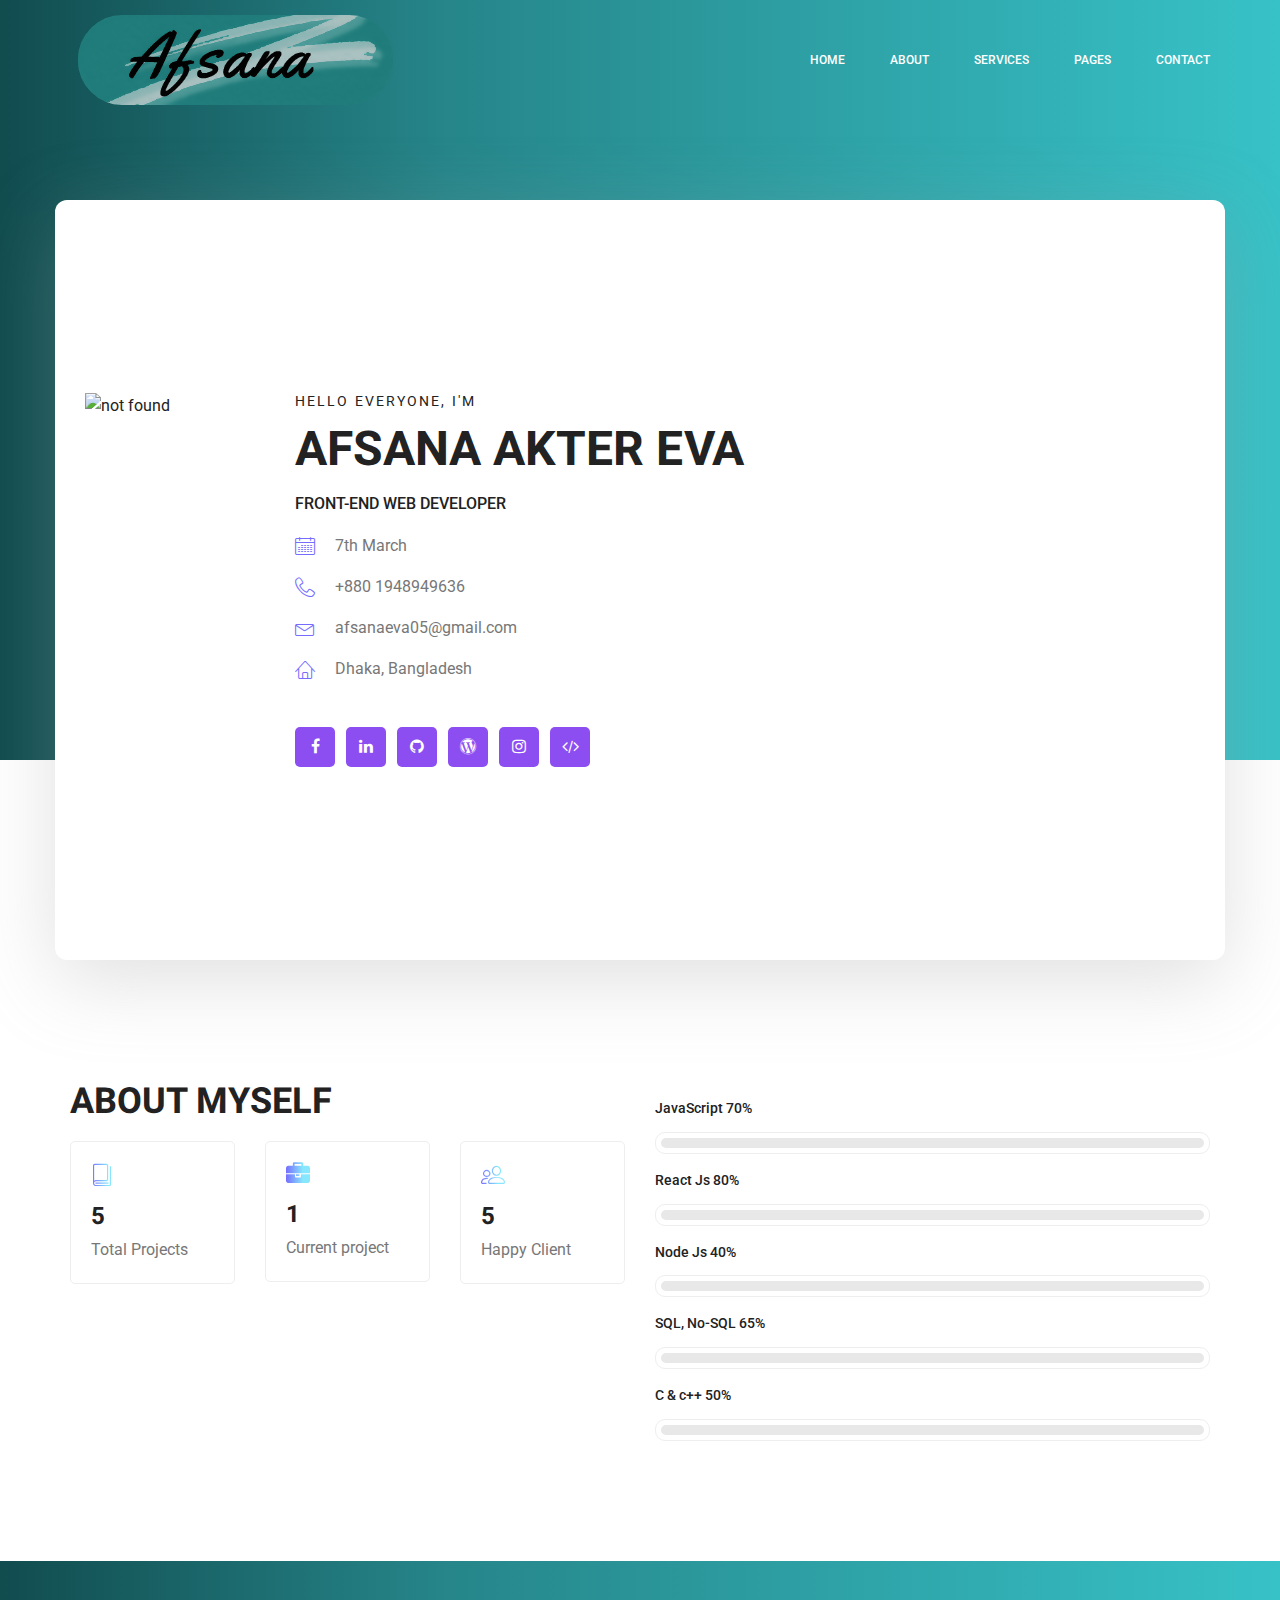
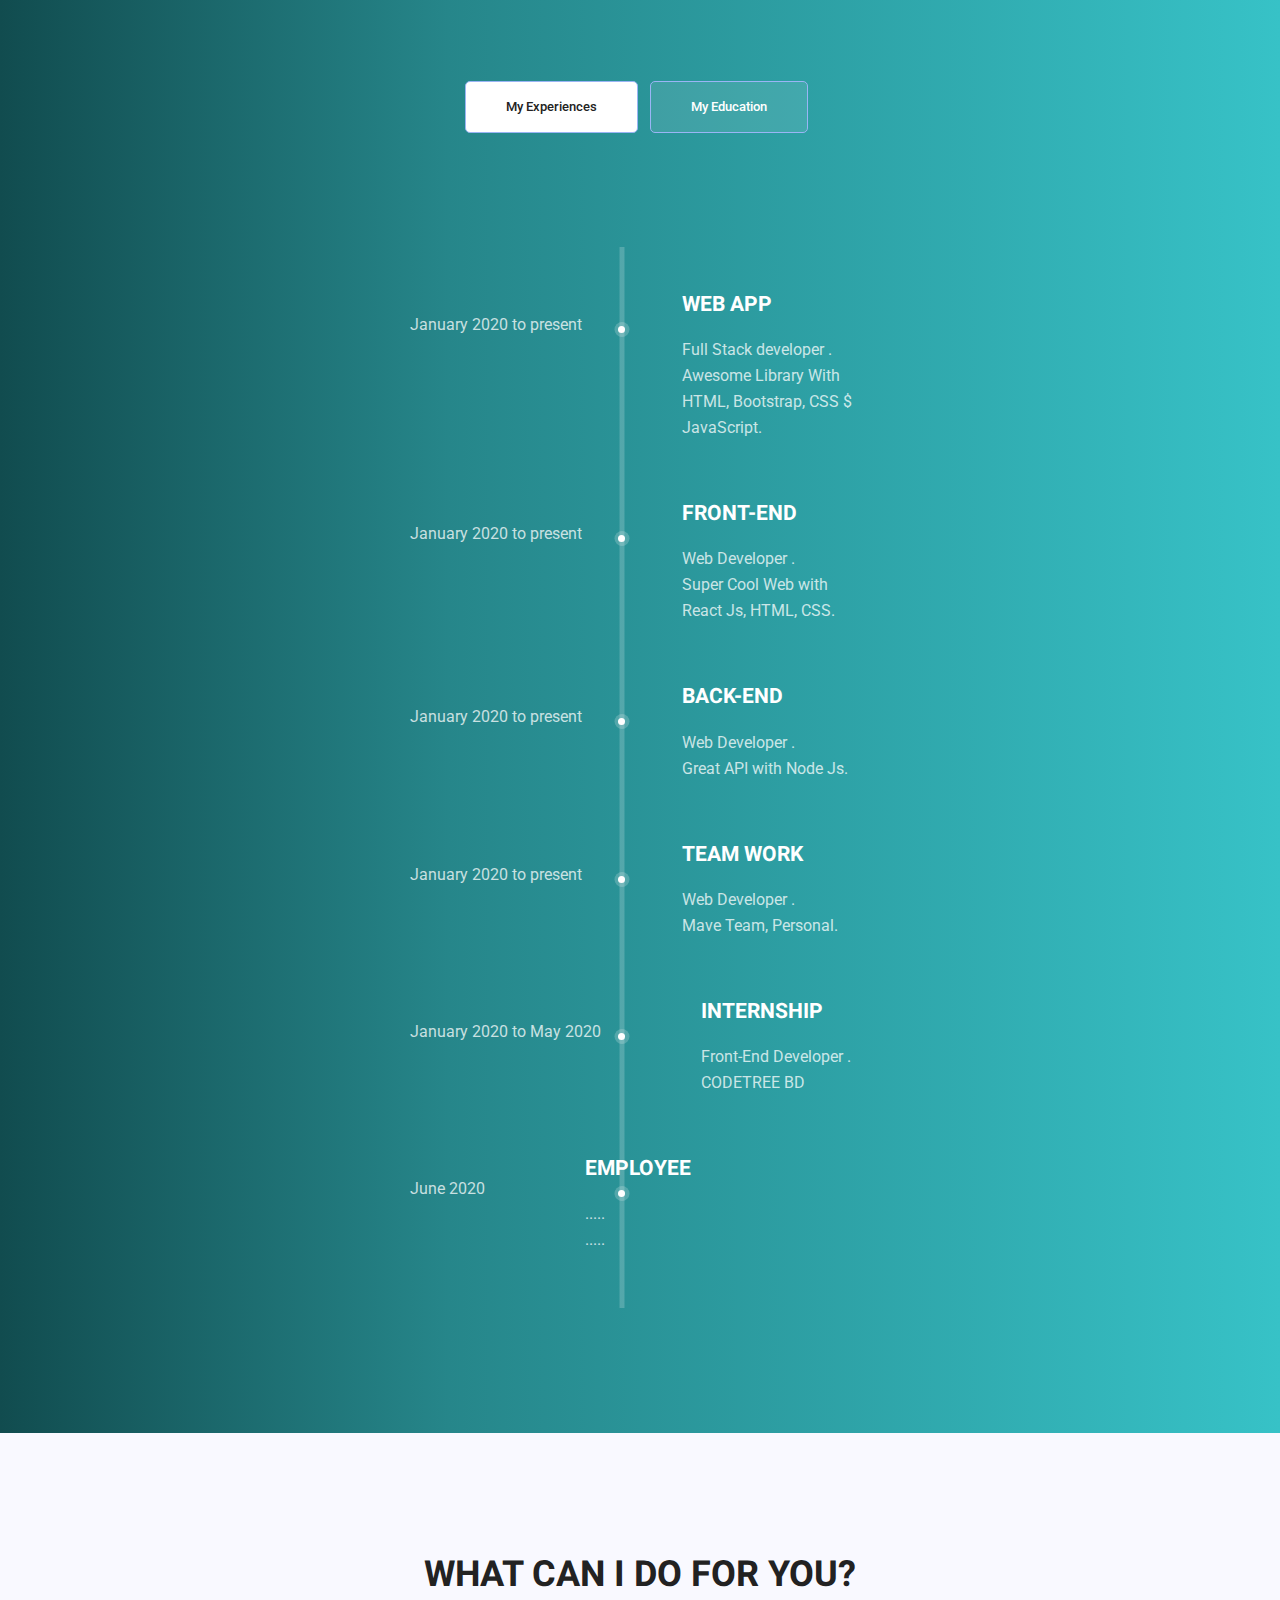
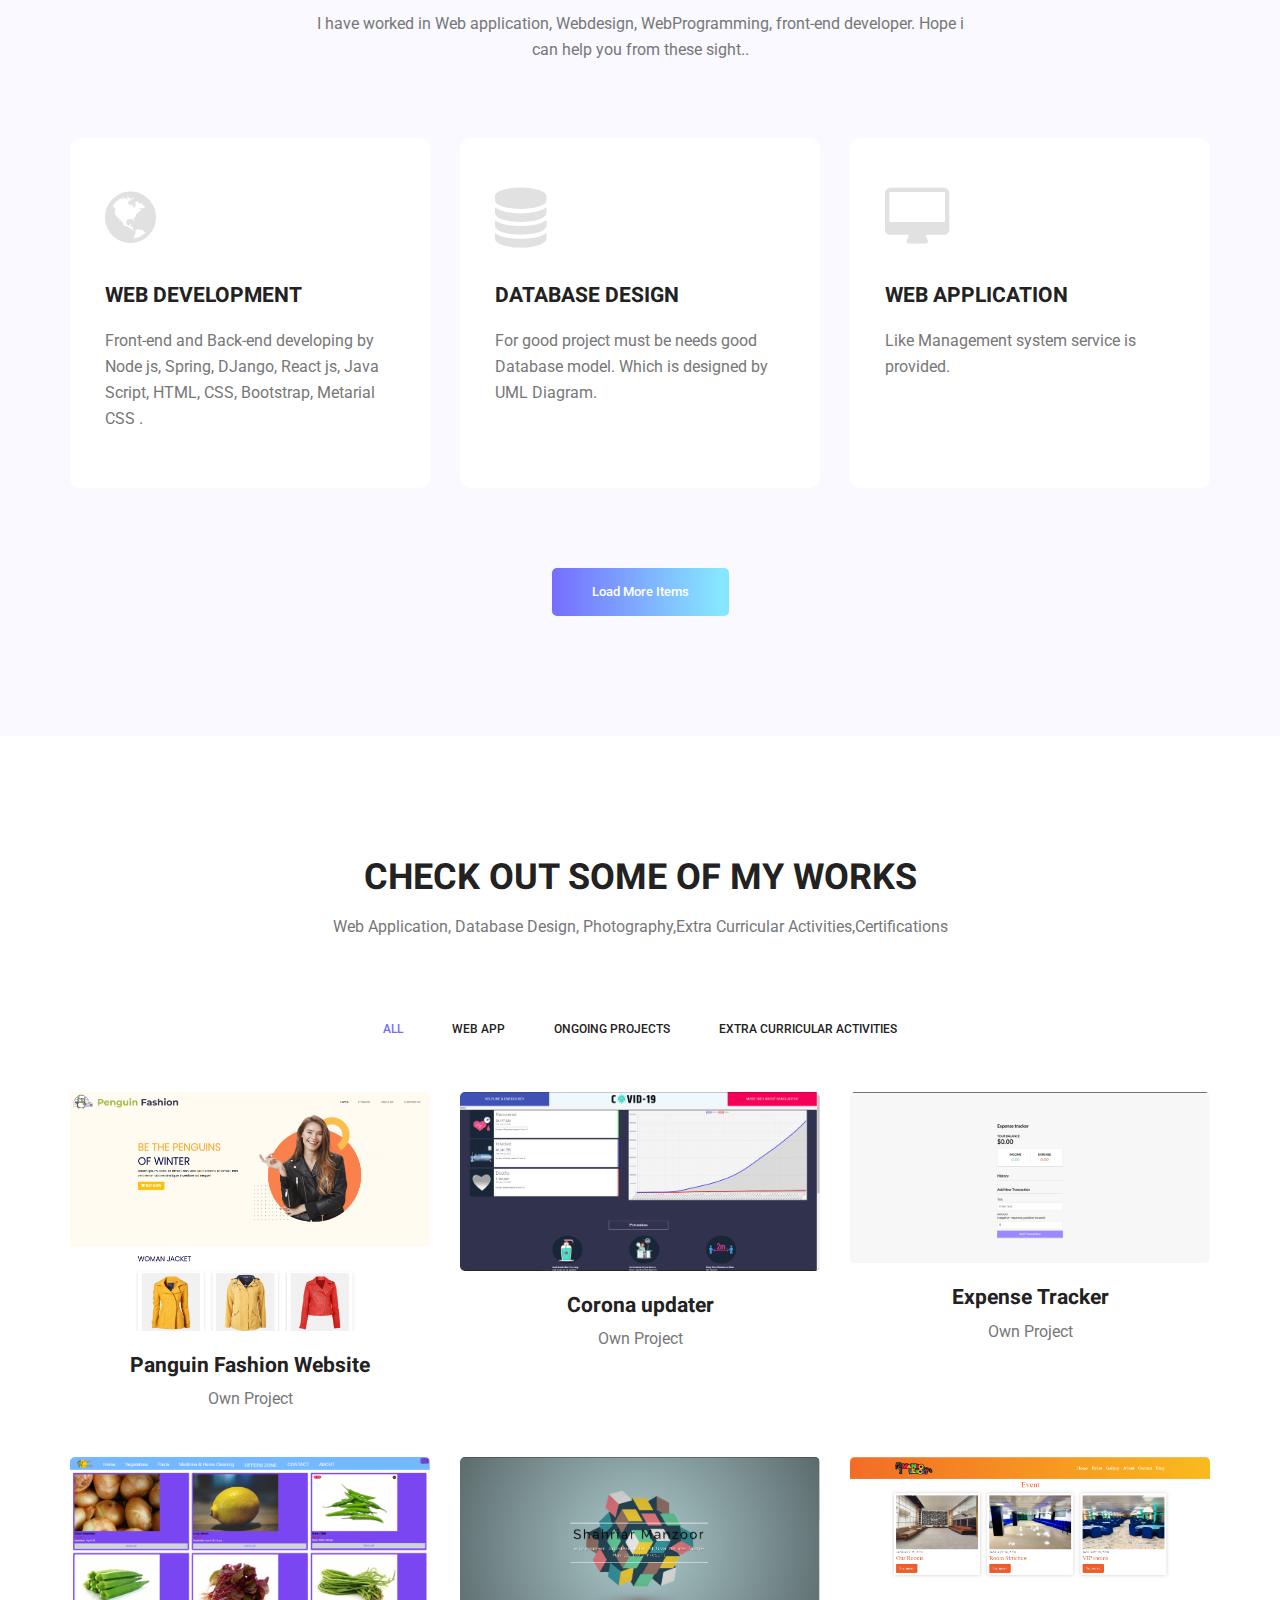
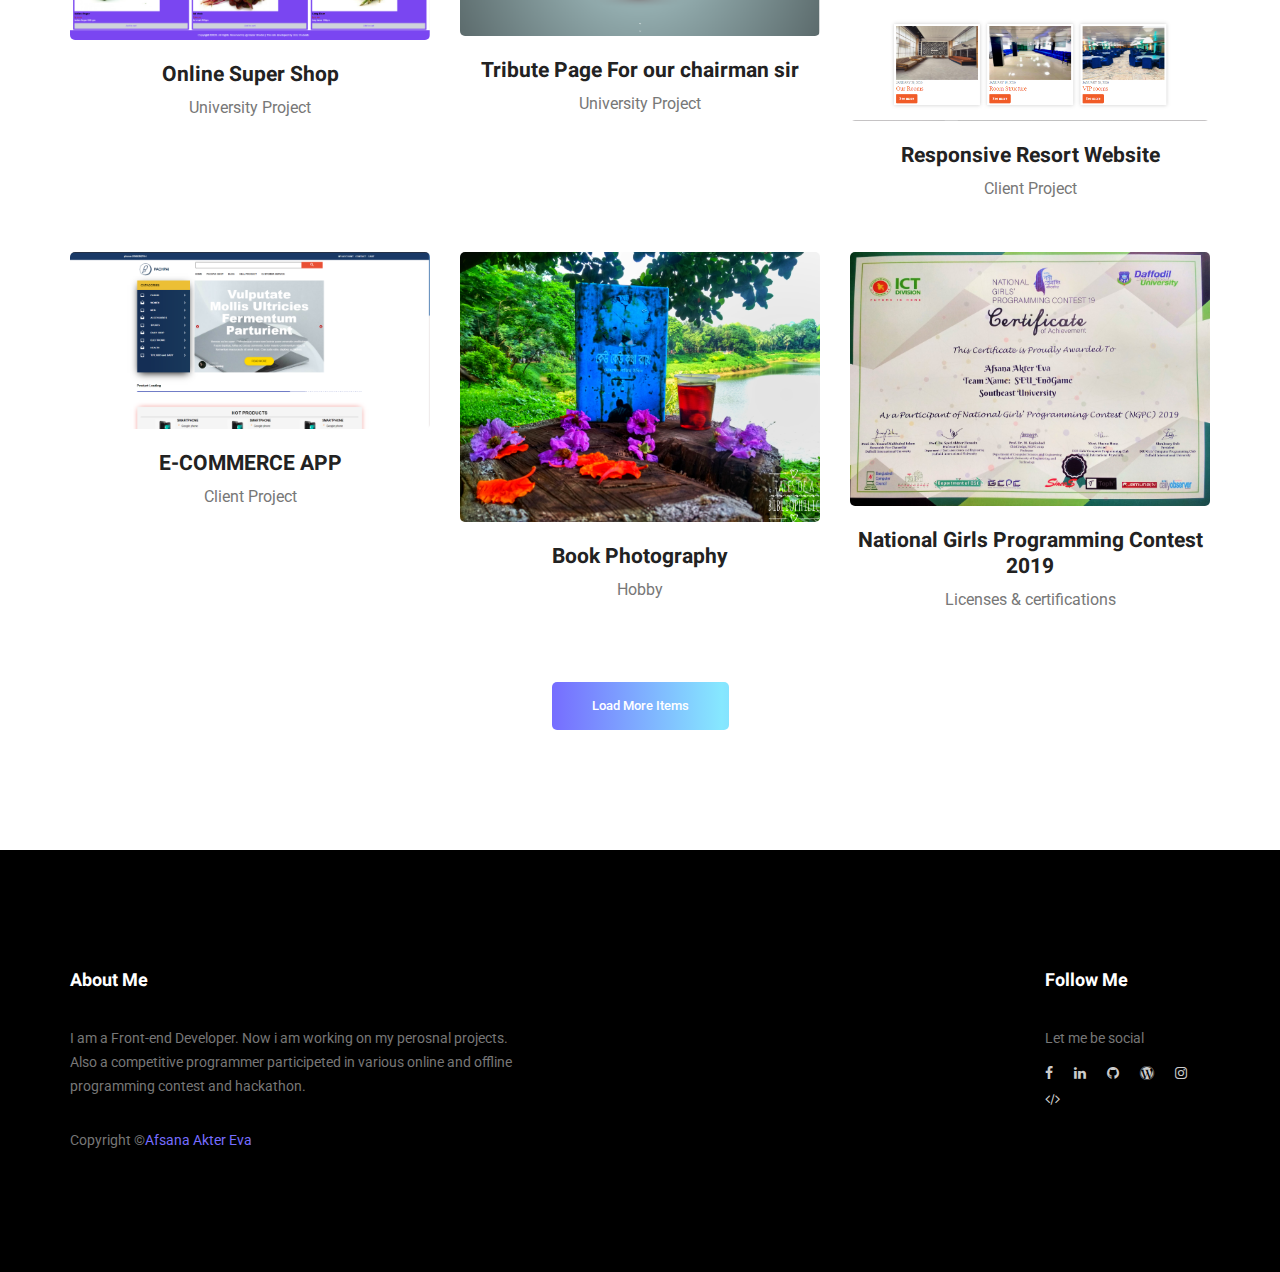
==== index.html @ ddf0315e "first commit" ====
<!doctype html>
<html lang="en">

<head>
	<!-- Required meta tags -->
	<meta charset="utf-8">
	<meta name="viewport" content="width=device-width, initial-scale=1, shrink-to-fit=no">
	<link rel="icon" href="img/favicon.png" type="image/png">
	<title>Afsana Akter Eva</title>
	<!-- Bootstrap CSS -->
	<link rel="stylesheet" href="css/bootstrap.css">
	<link rel="stylesheet" href="vendors/linericon/style.css">
	<link rel="stylesheet" href="css/font-awesome.min.css">
	<link rel="stylesheet" href="vendors/owl-carousel/owl.carousel.min.css">
	<link rel="stylesheet" href="vendors/lightbox/simpleLightbox.css">
	<link rel="stylesheet" href="vendors/nice-select/css/nice-select.css">
	<link rel="stylesheet" href="vendors/animate-css/animate.css">
	<link rel="stylesheet" href="vendors/popup/magnific-popup.css">
	<link rel="stylesheet" href="vendors/flaticon/flaticon.css">
	<!-- main css -->
	<link rel="stylesheet" href="css/style.css">
	<link rel="stylesheet" href="css/responsive.css">
</head>

<body>

	<!--================Header Menu Area =================-->
	<header class="header_area">
		<div class="main_menu">
			<nav class="navbar navbar-expand-lg navbar-light">
				<div class="container box_1620">
					<!-- Brand and toggle get grouped for better mobile display -->
					<a class="navbar-brand logo_h" href="index.html"><img src="img/logo.png" alt=""></a>
					<button class="navbar-toggler" type="button" data-toggle="collapse"
						data-target="#navbarSupportedContent" aria-controls="navbarSupportedContent"
						aria-expanded="false" aria-label="Toggle navigation">
						<span class="icon-bar"></span>
						<span class="icon-bar"></span>
						<span class="icon-bar"></span>
					</button>
					<!-- Collect the nav links, forms, and other content for toggling -->
					<div class="collapse navbar-collapse offset" id="navbarSupportedContent">
						<ul class="nav navbar-nav menu_nav ml-auto">
							<li class="nav-item active"><a class="nav-link" href="index.html">Home</a></li>
							<li class="nav-item"><a class="nav-link" href="about-us.html">About</a></li>
							<li class="nav-item"><a class="nav-link" href="services.html">Services</a></li>
							<li class="nav-item submenu dropdown">
								<a href="portfolio.html" class="nav-link dropdown-toggle" data-toggle="dropdown"
									role="button" aria-haspopup="true" aria-expanded="false">Pages</a>
								<ul class="dropdown-menu">
									<li class="nav-item"><a class="nav-link" href="portfolio.html">Portfolio</a></li>
									<!-- <li class="nav-item"><a class="nav-link" href="elements.html">Elements</a></li> -->
								</ul>
							</li>
							<li class="nav-item"><a class="nav-link" href="contact.html">Contact</a></li>
						</ul>
					</div>
				</div>
			</nav>
		</div>
	</header>
	<!--================Header Menu Area =================-->

	<!--================Home Banner Area =================-->
	<section class="home_banner_area">
		<div class="container box_1620">
			<div class="banner_inner d-flex align-items-center">
				<div class="banner_content">
					<div class="media">
						<div class="d-flex">
							<img src="img/personal.jpg" alt="not found">
						</div>
						<div class="media-body">
							<div class="personal_text">
								<h6>Hello Everyone, I'm</h6>
								<h3>Afsana Akter Eva</h3>
								<h4>Front-end Web Developer </h4>
								<ul class="list basic_info">
									<li><a href="#"><i class="lnr lnr-calendar-full"></i> 7th March</a></li>
									<li><a href="#"><i class="lnr lnr-phone-handset"></i> +880 1948949636</a></li>
									<li><a href="https://mail.google.com/mail/u/0/#inbox?compose=new"><i
												class="lnr lnr-envelope"></i> afsanaeva05@gmail.com</a></li>
									<li><a href="#"><i class="lnr lnr-home"></i> Dhaka, Bangladesh</a></li>
								</ul>
								<ul class="list personal_social">
									<li><a href="https://www.facebook.com/afsana.eva.12/"><i
												class="fa fa-facebook"></i></a></li>
									<li><a href="https://www.linkedin.com/in/afsana-akter-eva-b35109149/"><i
												class="fa fa-linkedin"></i></a></li>

									<li><a href="https://github.com/afsanaeva" target="_blank"><i class="fa fa-github"></i></a>
									</li>
									<li><a href="https://afsanaeva.wordpress.com/" target="_blank"><i class="fa fa-wordpress"></i></a>
									</li>
									<li><a href="https://www.instagram.com/tales.of.a.bibliophilic" target="_blank"><i
															class="fa fa-instagram"></i></a>
									</li>
									<li><a href="https://www.stopstalk.com/user/profile/afsana_eva"
										target="_blank"><i class="fa fa-code"></i></a></li>
								</ul>
							</div>
						</div>
					</div>
				</div>
			</div>
		</div>
	</section>
	<!--================End Home Banner Area =================-->

	<!--================Welcome Area =================-->
	<section class="welcome_area p_120">
		<div class="container">
			<div class="row welcome_inner">
				<div class="col-lg-6">
					<div class="welcome_text">
						<h4>About Myself</h4>

						<div class="row">
							<div class="col-md-4">
								<div class="wel_item">
									<i class="lnr lnr-book"></i>
									<h4>5</h4>
									<p>Total Projects</p>
								</div>
							</div>
							<div class="col-md-4">
								<div class="wel_item">
									<i class="fa fa-briefcase"></i>
									<h4>1</h4>
									<p>Current project</p>
								</div>
							</div>

							<div class="col-md-4">
								<div class="wel_item">
									<i class="lnr lnr-users"></i>
									<h4>5</h4>
									<p>Happy Client</p>
								</div>
							</div>
						</div>
					</div>
				</div>
				<div class="col-lg-6">
					<div class="tools_expert">
						<div class="skill_main">
							<div class="skill_item">
								<h4>JavaScript <span class="counter">70</span>%</h4>
								<div class="progress_br">
									<div class="progress">
										<div class="progress-bar" role="progressbar" aria-valuenow="70"
											aria-valuemin="0" aria-valuemax="100"></div>
									</div>
								</div>
							</div>

							<div class="skill_item">
								<h4>React Js <span class="counter">80</span>%</h4>
								<div class="progress_br">
									<div class="progress">
										<div class="progress-bar" role="progressbar" aria-valuenow="80"
											aria-valuemin="0" aria-valuemax="100"></div>
									</div>
								</div>
							</div>
							<div class="skill_item">
								<h4>Node Js <span class="counter">40</span>%</h4>
								<div class="progress_br">
									<div class="progress">
										<div class="progress-bar" role="progressbar" aria-valuenow="40"
											aria-valuemin="0" aria-valuemax="100"></div>
									</div>
								</div>
							</div>

							<div class="skill_item">
								<h4>SQL, No-SQL <span class="counter">65</span>%</h4>
								<div class="progress_br">
									<div class="progress">
										<div class="progress-bar" role="progressbar" aria-valuenow="65"
											aria-valuemin="0" aria-valuemax="100"></div>
									</div>
								</div>
							</div>
							<div class="skill_item">
								<h4>C & c++ <span class="counter">50</span>%</h4>
								<div class="progress_br">
									<div class="progress">
										<div class="progress-bar" role="progressbar" aria-valuenow="50"
											aria-valuemin="0" aria-valuemax="100"></div>
									</div>
								</div>
							</div>
						</div>
					</div>
				</div>
			</div>
		</div>
	</section>
	<!--================End Welcome Area =================-->

	<!--================My Tabs Area =================-->
	<section class="mytabs_area p_120">
		<div class="container">
			<div class="tabs_inner">
				<ul class="nav nav-tabs" id="myTab" role="tablist">
					<li class="nav-item">
						<a class="nav-link active" id="home-tab" data-toggle="tab" href="#home" role="tab"
							aria-controls="home" aria-selected="true">My Experiences</a>
					</li>
					<li class="nav-item">
						<a class="nav-link" id="profile-tab" data-toggle="tab" href="#profile" role="tab"
							aria-controls="profile" aria-selected="false">My Education</a>
					</li>
				</ul>
				<div class="tab-content" id="myTabContent">
					<div class="tab-pane fade show active" id="home" role="tabpanel" aria-labelledby="home-tab">
						<ul class="list">
							<li>
								<span></span>
								<div class="media">
									<div class="d-flex">
										<p>January 2020 to present</p>
									</div>
									<div class="media-body">
										<h4>Web App</h4>
										<p>Full Stack developer . <br />Awesome Library With HTML, Bootstrap, CSS $
											JavaScript.
										</p>
									</div>
								</div>
							</li>
							<li>
								<span></span>
								<div class="media">
									<div class="d-flex">
										<p>January 2020 to present</p>
									</div>
									<div class="media-body">
										<h4>Front-End </h4>
										<p>Web Developer . <br />Super Cool Web with React Js, HTML, CSS.</p>
									</div>
								</div>
							</li>
							<li>
								<span></span>
								<div class="media">
									<div class="d-flex">
										<p>January 2020 to present</p>
									</div>
									<div class="media-body">
										<h4>Back-End </h4>
										<p>Web Developer . <br />Great API with Node Js.</p>
									</div>
								</div>
							</li>
							<li>
								<span></span>
								<div class="media">
									<div class="d-flex">
										<p>January 2020 to present</p>
									</div>
									<div class="media-body">
										<h4>Team Work</h4>
										<p>Web Developer . <br />Mave Team, Personal.</p>
									</div>
								</div>
							</li>
							<li>
								<span></span>
								<div class="media">
									<div class="d-flex">
										<p>January 2020 to May 2020</p>
									</div>
									<div class="media-body">
										<h4>Internship</h4>
										<p>Front-End Developer . <br />CODETREE BD</p>
									</div>
								</div>
							</li>
							<li>
								<span></span>
								<div class="media">
									<div class="d-flex">
										<p>June 2020 </p>
									</div>
									<div class="media-body">
										<h4>Employee</h4>
										<p>..... <br />.....</p>
									</div>
								</div>
							</li>
						</ul>
					</div>
					<div class="tab-pane fade" id="profile" role="tabpanel" aria-labelledby="profile-tab">
						<ul class="list">
							<li>
								<span></span>
								<div class="media">
									<div class="d-flex">
										<p>January 2016 to August 2020</p>
									</div>
									<div class="media-body">
										<h4>Undergraduate Degree</h4>
										<p>Southeast University .<br />Computer Science Engineering</p>
									</div>
								</div>
							</li>
							<li>
								<span></span>
								<div class="media">
									<div class="d-flex">
										<p>June 2012 to July 2014</p>
									</div>
									<div class="media-body">
										<h4>College</h4>
										<p>Safiuddin Sarker Academy and College .<br />Higher Secendery Certificate</p>
									</div>
								</div>
							</li>
							<li>
								<span></span>
								<div class="media">
									<div class="d-flex">
										<p>January 2010 to May 2012</p>
									</div>
									<div class="media-body">
										<h4>High School</h4>
										<p>Safiuddin Sarker Academy and College .<br />Secendery School Certificate</p>
									</div>
								</div>
							</li>
						</ul>
					</div>
				</div>
			</div>
		</div>
	</section>
	<!--================End My Tabs Area =================-->

	<!--================Feature Area =================-->
	<section class="feature_area p_120">
		<div class="container">
			<div class="main_title">
				<h2>What Can I Do For You?</h2>
				<p>I have worked in Web application, Webdesign, WebProgramming, front-end developer. Hope i can help
					you from these sight..</p>
			</div>
			<div class="feature_inner row">
				<div class="col-lg-4 col-md-6">
					<div class="feature_item" style="height: 350px">
						<i class="fa fa-globe"></i>
						<h4>Web Development</h4>
						<p>Front-end and Back-end developing by Node js, Spring, DJango, React js, Java Script, HTML,
							CSS, Bootstrap, Metarial CSS .</p>
					</div>
				</div>
				<div class="col-lg-4 col-md-6">
					<div class="feature_item" style="height: 350px">
						<i class="fa fa-database"></i>
						<h4>Database Design</h4>
						<p>For good project must be needs good Database model. Which is designed by UML Diagram.</p>
					</div>
				</div>
				<div class="col-lg-4 col-md-6">
					<div class="feature_item" style="height: 350px">
						<i class="fa fa-desktop"></i>
						<h4>Web Application</h4>
						<p>Like Management system service is provided.</p>
					</div>
				</div>
			</div>
			<div class="more_btn">
				<a class="main_btn" href="services.html">Load More Items</a>
			</div>
		</div>
	</section>
	<!--================End Feature Area =================-->

	<!--================Home Gallery Area =================-->
	<section class="home_gallery_area p_120">
		<div class="container">
			<div class="main_title">
				<h2>Check Out Some of My Works</h2>
				<p>Web Application, Database Design, Photography,Extra Curricular
					Activities,Certifications </p>
			</div>
			<div class="isotope_fillter">
				<ul class="gallery_filter list">
					<li class="active" data-filter="*"><a href="#">All</a></li>
					<li data-filter=".brand"><a href="#">Web App</a></li>
					<li data-filter=".manipul"><a href="#">Ongoing Projects</a></li>
					<li data-filter=".creative"><a href="#">Extra Curricular Activities</a></li>
				</ul>
			</div>
		</div>
		<div class="container">
			<div class="gallery_f_inner row imageGallery1">
				<div class="col-lg-4 col-md-4 col-sm-6 brand print">
					<div class="h_gallery_item">
						<div class="g_img_item">
							<img class="img-fluid" src="img/gallery/penguinFashion.jpg" alt="">
							<a class="light" href="img/gallery/penguinFashion.jpg"><img src="img/gallery/icon.png"
									alt=""></a>
						</div>
						<div class="g_item_text">
							<a href="https://afsanaeva.github.io/penguin-fashion-responsive/" target="_blank">
								<h4>Panguin Fashion Website</h4>
							</a>
							<p>Own Project</p>
						</div>
					</div>
				</div>
				<div class="col-lg-4 col-md-4 col-sm-6 brand print">
					<div class="h_gallery_item">
						<div class="g_img_item">
							<img class="img-fluid" src="img/gallery/Capture-1.PNG" alt="">
							<a class="light" href="img/gallery/Capture-1.jpg"><img src="img/gallery/icon.png"
									alt=""></a>
						</div>
						<div class="g_item_text">
							<a href="https://coronaupdater.netlify.app/" target="_blank">
								<h4>Corona updater</h4>
							</a>
							<p>Own Project</p>
						</div>
					</div>
				</div>
				<div class="col-lg-4 col-md-4 col-sm-6 brand print">
					<div class="h_gallery_item">
						<div class="g_img_item">
							<img class="img-fluid" src="img/gallery/Capture-2.PNG" alt="">
							<a class="light" href="img/gallery/Capture-2.jpg"><img src="img/gallery/icon.png"
									alt=""></a>
						</div>
						<div class="g_item_text">
							<a href="https://expensetracer.netlify.app/" target="_blank">
								<h4>Expense Tracker</h4>
							</a>
							<p>Own Project</p>
						</div>
					</div>
				</div>
				<div class="col-lg-4 col-md-4 col-sm-6 brand print">
					<div class="h_gallery_item">
						<div class="g_img_item">
							<img class="img-fluid" src="img/gallery/bazarshodai.jpg" alt="">
							<a class="light" href="img/gallery/bazarshodai.jpg"><img src="img/gallery/icon.png"
									alt=""></a>
						</div>
						<div class="g_item_text">
							<a href="http://bazarshodai.net/" target="_blank">
								<h4>Online Super Shop</h4>
							</a>
							<p>University Project</p>
						</div>
					</div>
				</div>

				<div class="col-lg-4 col-md-4 col-sm-6 brand print">
					<div class="h_gallery_item">
						<div class="g_img_item">
							<img class="img-fluid" src="img/gallery/Capture-7.PNG" alt="">
							<a class="light" href="img/gallery/Capture-7.jpg"><img src="img/gallery/icon.png"
									alt=""></a>
						</div>
						<div class="g_item_text">
							<a href="https://jolly-shannon-af4639.netlify.app/" target="_blank">
								<h4>Tribute Page For our chairman sir</h4>
							</a>
							<p>University Project</p>
						</div>
					</div>
				</div>

				<div class="col-lg-4 col-md-4 col-sm-6 manipul print">
					<div class="h_gallery_item" style="height: 350px">
						<div class="g_img_item">
							<img class="img-fluid" src="img/gallery/event1.png" alt="">
							<a class="light" href="img/gallery/event1.png"><img src="img/gallery/icon.png"
									alt=""></a>
						</div>
						<div class="g_item_text">
							<a href="https://serene-varahamihira-319d6a.netlify.app/shop" target="_blank">
								<h4>Responsive Resort Website</h4>
							</a>
							<p>Client Project</p>
						</div>
					</div>
				</div>

				<div class="col-lg-4 col-md-4 col-sm-6 manipul print">
					<div class="h_gallery_item" style="height: 350px">
						<div class="g_img_item">
							<img class="img-fluid" src="img/gallery/Capture-6.PNG" alt="">
							<a class="light" href="img/gallery/Capture-6.PNG"><img src="img/gallery/icon.png"
									alt=""></a>
						</div>
						<div class="g_item_text">
							<a href="#" target="_blank">
								<h4> E-COMMERCE APP</h4>
							</a>
							<p>Client Project</p>
						</div>
					</div>
				</div>

				<div class="col-lg-4 col-md-4 col-sm-6 creative print">
					<div class="h_gallery_item" style="height: 350px">
						<div class="g_img_item">
							<img class="img-fluid" src="img/gallery/project-6.jpg" alt="">
							<a class="light" href="img/gallery/project-6.jpg"><img src="img/gallery/icon.png"
									alt=""></a>
						</div>
						<div class="g_item_text">
							<a href="https://www.instagram.com/tales.of.a.bibliophilic" target="_blank">
								<h4>Book Photography</h4>
							</a>
							<p>Hobby</p>
						</div>
					</div>
				</div>
				<div class="col-lg-4 col-md-4 col-sm-6 creative print">
					<div class="h_gallery_item" style="height: 350px">
						<div class="g_img_item">
							<img class="img-fluid" src="img/gallery/ngpc2019.jpg" alt="">
							<a class="light" href="img/gallery/ngpc2019.jpg"><img src="img/gallery/icon.png"
									alt=""></a>
						</div>
						<div class="g_item_text">
							<a href="https://toph.co/c/ngpc-2019/standings">
								<h4>National Girls Programming Contest 2019</h4>
							</a>
							<p>Licenses & certifications</p>
						</div>
					</div>
				</div>
			</div>
			<div class="more_btn">
				<a class="main_btn" href="portfolio.html">Load More Items</a>
			</div>
		</div>
	</section>
	<!--================End Home Gallery Area =================-->

	<!-- ================Testimonials Area =================-->
	<!-- <section class="testimonials_area p_120">
        	<div class="container">
        		<div class="main_title">
        			<h2>Testimonials</h2>
        			<p>If you are looking at blank cassettes on the web, you may be very confused at the difference in price. You may see some for as low as $.17 each.</p>
        		</div>
        		<div class="testi_inner">
					<div class="testi_slider owl-carousel">
						<div class="item">
							<div class="testi_item">
								<p>As conscious traveling Paup ers we must always be oncerned about our dear Mother Earth. If you think about it, you travel across her face</p>
								<h4>Fanny Spencer</h4>
								<a href="#"><i class="fa fa-star"></i></a>
								<a href="#"><i class="fa fa-star"></i></a>
								<a href="#"><i class="fa fa-star"></i></a>
								<a href="#"><i class="fa fa-star"></i></a>
								<a href="#"><i class="fa fa-star-half-o"></i></a>
							</div>
						</div>
						<div class="item">
							<div class="testi_item">
								<p>As conscious traveling Paup ers we must always be oncerned about our dear Mother Earth. If you think about it, you travel across her face</p>
								<h4>Fanny Spencer</h4>
								<a href="#"><i class="fa fa-star"></i></a>
								<a href="#"><i class="fa fa-star"></i></a>
								<a href="#"><i class="fa fa-star"></i></a>
								<a href="#"><i class="fa fa-star"></i></a>
								<a href="#"><i class="fa fa-star-half-o"></i></a>
							</div>
						</div>
						<div class="item">
							<div class="testi_item">
								<p>As conscious traveling Paup ers we must always be oncerned about our dear Mother Earth. If you think about it, you travel across her face</p>
								<h4>Fanny Spencer</h4>
								<a href="#"><i class="fa fa-star"></i></a>
								<a href="#"><i class="fa fa-star"></i></a>
								<a href="#"><i class="fa fa-star"></i></a>
								<a href="#"><i class="fa fa-star"></i></a>
								<a href="#"><i class="fa fa-star-half-o"></i></a>
							</div>
						</div>
					</div>
        		</div>
        	</div>
        </section> -->
	<!--================End Testimonials Area ================= -->

	 <!--================Footer Area =================-->
	 <footer class="footer_area p_120">
		<div class="container">
			<div class="row footer_inner">
				<div class="col-lg-5 col-sm-6">
					<aside class="f_widget ab_widget">
						<div class="f_title">
							<h3>About Me</h3>
						</div>
						<p>I am a Front-end Developer. Now i am working on my perosnal projects. Also a competitive programmer
							participeted in various online and offline programming contest and hackathon.</p>
						<p>
							Copyright &copy;<a href="#" target="_blank">Afsana Akter Eva</a>
						</p>
					</aside>
				</div>
				<div class="col-lg-5 col-sm-6">

				</div>
				<div class="col-lg-2">
					<aside class="f_widget social_widget">
						<div class="f_title">
							<h3>Follow Me</h3>
						</div>
						<p>Let me be social</p>
						<ul class="list personal_social">
							<li><a href="https://www.facebook.com/afsana.eva.12/" target="_blank"><i
										class="fa fa-facebook"></i></a>
							</li>
							<li><a href="https://www.linkedin.com/in/afsana-akter-eva-b35109149/" target="_blank"><i
										class="fa fa-linkedin"></i></a></li>
							<li><a href="https://github.com/afsanaeva" target="_blank"><i class="fa fa-github"></i></a>
							</li>
							<li><a href="https://afsanaeva.wordpress.com/" target="_blank"><i class="fa fa-wordpress"></i></a>
							</li>
							<li><a href="https://www.instagram.com/tales.of.a.bibliophilic" target="_blank"><i
										class="fa fa-instagram"></i></a>
							</li>
							<li><a href="https://www.stopstalk.com/user/profile/afsana_eva"
								target="_blank"><i class="fa fa-code"></i></a></li>
						</ul>
					</aside>
				</div>
			</div>
		</div>
	</footer>
	<!--================End Footer Area =================-->





	<!-- Optional JavaScript -->
	<!-- jQuery first, then Popper.js, then Bootstrap JS -->
	<script src="js/jquery-3.3.1.min.js"></script>
	<script src="js/popper.js"></script>
	<script src="js/bootstrap.min.js"></script>
	<script src="js/stellar.js"></script>
	<script src="vendors/lightbox/simpleLightbox.min.js"></script>
	<script src="vendors/nice-select/js/jquery.nice-select.min.js"></script>
	<script src="vendors/isotope/imagesloaded.pkgd.min.js"></script>
	<script src="vendors/isotope/isotope.pkgd.min.js"></script>
	<script src="vendors/owl-carousel/owl.carousel.min.js"></script>
	<script src="vendors/popup/jquery.magnific-popup.min.js"></script>
	<script src="js/jquery.ajaxchimp.min.js"></script>
	<script src="vendors/counter-up/jquery.waypoints.min.js"></script>
	<script src="vendors/counter-up/jquery.counterup.min.js"></script>
	<script src="js/mail-script.js"></script>
	<script src="js/theme.js"></script>
</body>

</html>
---- vendors/linericon/style.css ----
@font-face {
	font-family: 'Linearicons-Free';
	src:url('fonts/Linearicons-Free.eot?w118d');
	src:url('fonts/Linearicons-Free.eot?#iefixw118d') format('embedded-opentype'),
		url('fonts/Linearicons-Free.woff2?w118d') format('woff2'),
		url('fonts/Linearicons-Free.woff?w118d') format('woff'),
		url('fonts/Linearicons-Free.ttf?w118d') format('truetype'),
		url('fonts/Linearicons-Free.svg?w118d#Linearicons-Free') format('svg');
	font-weight: normal;
	font-style: normal;
}

.lnr {
	font-family: 'Linearicons-Free';
	speak: none;
	font-style: normal;
	font-weight: normal;
	font-variant: normal;
	text-transform: none;
	line-height: 1;

	/* Better Font Rendering =========== */
	-webkit-font-smoothing: antialiased;
	-moz-osx-font-smoothing: grayscale;
}

.lnr-home:before {
	content: "\e800";
}
.lnr-apartment:before {
	content: "\e801";
}
.lnr-pencil:before {
	content: "\e802";
}
.lnr-magic-wand:before {
	content: "\e803";
}
.lnr-drop:before {
	content: "\e804";
}
.lnr-lighter:before {
	content: "\e805";
}
.lnr-poop:before {
	content: "\e806";
}
.lnr-sun:before {
	content: "\e807";
}
.lnr-moon:before {
	content: "\e808";
}
.lnr-cloud:before {
	content: "\e809";
}
.lnr-cloud-upload:before {
	content: "\e80a";
}
.lnr-cloud-download:before {
	content: "\e80b";
}
.lnr-cloud-sync:before {
	content: "\e80c";
}
.lnr-cloud-check:before {
	content: "\e80d";
}
.lnr-database:before {
	content: "\e80e";
}
.lnr-lock:before {
	content: "\e80f";
}
.lnr-cog:before {
	content: "\e810";
}
.lnr-trash:before {
	content: "\e811";
}
.lnr-dice:before {
	content: "\e812";
}
.lnr-heart:before {
	content: "\e813";
}
.lnr-star:before {
	content: "\e814";
}
.lnr-star-half:before {
	content: "\e815";
}
.lnr-star-empty:before {
	content: "\e816";
}
.lnr-flag:before {
	content: "\e817";
}
.lnr-envelope:before {
	content: "\e818";
}
.lnr-paperclip:before {
	content: "\e819";
}
.lnr-inbox:before {
	content: "\e81a";
}
.lnr-eye:before {
	content: "\e81b";
}
.lnr-printer:before {
	content: "\e81c";
}
.lnr-file-empty:before {
	content: "\e81d";
}
.lnr-file-add:before {
	content: "\e81e";
}
.lnr-enter:before {
	content: "\e81f";
}
.lnr-exit:before {
	content: "\e820";
}
.lnr-graduation-hat:before {
	content: "\e821";
}
.lnr-license:before {
	content: "\e822";
}
.lnr-music-note:before {
	content: "\e823";
}
.lnr-film-play:before {
	content: "\e824";
}
.lnr-camera-video:before {
	content: "\e825";
}
.lnr-camera:before {
	content: "\e826";
}
.lnr-picture:before {
	content: "\e827";
}
.lnr-book:before {
	content: "\e828";
}
.lnr-bookmark:before {
	content: "\e829";
}
.lnr-user:before {
	content: "\e82a";
}
.lnr-users:before {
	content: "\e82b";
}
.lnr-shirt:before {
	content: "\e82c";
}
.lnr-store:before {
	content: "\e82d";
}
.lnr-cart:before {
	content: "\e82e";
}
.lnr-tag:before {
	content: "\e82f";
}
.lnr-phone-handset:before {
	content: "\e830";
}
.lnr-phone:before {
	content: "\e831";
}
.lnr-pushpin:before {
	content: "\e832";
}
.lnr-map-marker:before {
	content: "\e833";
}
.lnr-map:before {
	content: "\e834";
}
.lnr-location:before {
	content: "\e835";
}
.lnr-calendar-full:before {
	content: "\e836";
}
.lnr-keyboard:before {
	content: "\e837";
}
.lnr-spell-check:before {
	content: "\e838";
}
.lnr-screen:before {
	content: "\e839";
}
.lnr-smartphone:before {
	content: "\e83a";
}
.lnr-tablet:before {
	content: "\e83b";
}
.lnr-laptop:before {
	content: "\e83c";
}
.lnr-laptop-phone:before {
	content: "\e83d";
}
.lnr-power-switch:before {
	content: "\e83e";
}
.lnr-bubble:before {
	content: "\e83f";
}
.lnr-heart-pulse:before {
	content: "\e840";
}
.lnr-construction:before {
	content: "\e841";
}
.lnr-pie-chart:before {
	content: "\e842";
}
.lnr-chart-bars:before {
	content: "\e843";
}
.lnr-gift:before {
	content: "\e844";
}
.lnr-diamond:before {
	content: "\e845";
}
.lnr-linearicons:before {
	content: "\e846";
}
.lnr-dinner:before {
	content: "\e847";
}
.lnr-coffee-cup:before {
	content: "\e848";
}
.lnr-leaf:before {
	content: "\e849";
}
.lnr-paw:before {
	content: "\e84a";
}
.lnr-rocket:before {
	content: "\e84b";
}
.lnr-briefcase:before {
	content: "\e84c";
}
.lnr-bus:before {
	content: "\e84d";
}
.lnr-car:before {
	content: "\e84e";
}
.lnr-train:before {
	content: "\e84f";
}
.lnr-bicycle:before {
	content: "\e850";
}
.lnr-wheelchair:before {
	content: "\e851";
}
.lnr-select:before {
	content: "\e852";
}
.lnr-earth:before {
	content: "\e853";
}
.lnr-smile:before {
	content: "\e854";
}
.lnr-sad:before {
	content: "\e855";
}
.lnr-neutral:before {
	content: "\e856";
}
.lnr-mustache:before {
	content: "\e857";
}
.lnr-alarm:before {
	content: "\e858";
}
.lnr-bullhorn:before {
	content: "\e859";
}
.lnr-volume-high:before {
	content: "\e85a";
}
.lnr-volume-medium:before {
	content: "\e85b";
}
.lnr-volume-low:before {
	content: "\e85c";
}
.lnr-volume:before {
	content: "\e85d";
}
.lnr-mic:before {
	content: "\e85e";
}
.lnr-hourglass:before {
	content: "\e85f";
}
.lnr-undo:before {
	content: "\e860";
}
.lnr-redo:before {
	content: "\e861";
}
.lnr-sync:before {
	content: "\e862";
}
.lnr-history:before {
	content: "\e863";
}
.lnr-clock:before {
	content: "\e864";
}
.lnr-download:before {
	content: "\e865";
}
.lnr-upload:before {
	content: "\e866";
}
.lnr-enter-down:before {
	content: "\e867";
}
.lnr-exit-up:before {
	content: "\e868";
}
.lnr-bug:before {
	content: "\e869";
}
.lnr-code:before {
	content: "\e86a";
}
.lnr-link:before {
	content: "\e86b";
}
.lnr-unlink:before {
	content: "\e86c";
}
.lnr-thumbs-up:before {
	content: "\e86d";
}
.lnr-thumbs-down:before {
	content: "\e86e";
}
.lnr-magnifier:before {
	content: "\e86f";
}
.lnr-cross:before {
	content: "\e870";
}
.lnr-menu:before {
	content: "\e871";
}
.lnr-list:before {
	content: "\e872";
}
.lnr-chevron-up:before {
	content: "\e873";
}
.lnr-chevron-down:before {
	content: "\e874";
}
.lnr-chevron-left:before {
	content: "\e875";
}
.lnr-chevron-right:before {
	content: "\e876";
}
.lnr-arrow-up:before {
	content: "\e877";
}
.lnr-arrow-down:before {
	content: "\e878";
}
.lnr-arrow-left:before {
	content: "\e879";
}
.lnr-arrow-right:before {
	content: "\e87a";
}
.lnr-move:before {
	content: "\e87b";
}
.lnr-warning:before {
	content: "\e87c";
}
.lnr-question-circle:before {
	content: "\e87d";
}
.lnr-menu-circle:before {
	content: "\e87e";
}
.lnr-checkmark-circle:before {
	content: "\e87f";
}
.lnr-cross-circle:before {
	content: "\e880";
}
.lnr-plus-circle:before {
	content: "\e881";
}
.lnr-circle-minus:before {
	content: "\e882";
}
.lnr-arrow-up-circle:before {
	content: "\e883";
}
.lnr-arrow-down-circle:before {
	content: "\e884";
}
.lnr-arrow-left-circle:before {
	content: "\e885";
}
.lnr-arrow-right-circle:before {
	content: "\e886";
}
.lnr-chevron-up-circle:before {
	content: "\e887";
}
.lnr-chevron-down-circle:before {
	content: "\e888";
}
.lnr-chevron-left-circle:before {
	content: "\e889";
}
.lnr-chevron-right-circle:before {
	content: "\e88a";
}
.lnr-crop:before {
	content: "\e88b";
}
.lnr-frame-expand:before {
	content: "\e88c";
}
.lnr-frame-contract:before {
	content: "\e88d";
}
.lnr-layers:before {
	content: "\e88e";
}
.lnr-funnel:before {
	content: "\e88f";
}
.lnr-text-format:before {
	content: "\e890";
}
.lnr-text-format-remove:before {
	content: "\e891";
}
.lnr-text-size:before {
	content: "\e892";
}
.lnr-bold:before {
	content: "\e893";
}
.lnr-italic:before {
	content: "\e894";
}
.lnr-underline:before {
	content: "\e895";
}
.lnr-strikethrough:before {
	content: "\e896";
}
.lnr-highlight:before {
	content: "\e897";
}
.lnr-text-align-left:before {
	content: "\e898";
}
.lnr-text-align-center:before {
	content: "\e899";
}
.lnr-text-align-right:before {
	content: "\e89a";
}
.lnr-text-align-justify:before {
	content: "\e89b";
}
.lnr-line-spacing:before {
	content: "\e89c";
}
.lnr-indent-increase:before {
	content: "\e89d";
}
.lnr-indent-decrease:before {
	content: "\e89e";
}
.lnr-pilcrow:before {
	content: "\e89f";
}
.lnr-direction-ltr:before {
	content: "\e8a0";
}
.lnr-direction-rtl:before {
	content: "\e8a1";
}
.lnr-page-break:before {
	content: "\e8a2";
}
.lnr-sort-alpha-asc:before {
	content: "\e8a3";
}
.lnr-sort-amount-asc:before {
	content: "\e8a4";
}
.lnr-hand:before {
	content: "\e8a5";
}
.lnr-pointer-up:before {
	content: "\e8a6";
}
.lnr-pointer-right:before {
	content: "\e8a7";
}
.lnr-pointer-down:before {
	content: "\e8a8";
}
.lnr-pointer-left:before {
	content: "\e8a9";
}
---- vendors/lightbox/simpleLightbox.css ----
.slbOverlay, .slbWrapOuter, .slbWrap {
  position: fixed;
  top: 0;
  right: 0;
  bottom: 0;
  left: 0;
}

.slbOverlay {
  overflow: hidden;
  z-index: 2000;
  background-color: #000;
  opacity: 0.7;
  filter: alpha(opacity=70);
  -webkit-animation: slbOverlay 0.5s;
  -moz-animation: slbOverlay 0.5s;
  animation: slbOverlay 0.5s;
}

.slbWrapOuter {
  overflow-x: hidden;
  overflow-y: auto;
  z-index: 2010;
}

.slbWrap {
  position: absolute;
  text-align: center;
}

.slbWrap:before {
  content: "";
  display: inline-block;
  height: 100%;
  vertical-align: middle;
}

.slbContentOuter {
  display: inline-block;
  vertical-align: middle;
  margin: 0px auto;
  padding: 0 1em;
  box-sizing: border-box;
  z-index: 2020;
  text-align: left;
  max-width: 100%;
}

.slbContentEl .slbContentOuter {
  padding: 5em 1em;
}

.slbContent {
  position: relative;
}

.slbContentEl .slbContent {
  -webkit-animation: slbEnter 0.3s;
  -moz-animation: slbEnter 0.3s;
  animation: slbEnter 0.3s;
  background-color: #fff;
  box-shadow: 0 0.2em 1em rgba(0, 0, 0, 0.4);
}

.slbImageWrap {
  -webkit-animation: slbEnter 0.3s;
  -moz-animation: slbEnter 0.3s;
  animation: slbEnter 0.3s;
  position: relative;
}

.slbImageWrap:after {
  content: "";
  position: absolute;
  left: 0;
  right: 0;
  top: 5em;
  bottom: 5em;
  display: block;
  z-index: -1;
  box-shadow: 0 0.2em 1em rgba(0, 0, 0, 0.6);
  background-color: #FFF;
}

.slbImage {
  width: auto;
  max-width: 100%;
  height: auto;
  display: block;
  line-height: 0;
  box-sizing: border-box;
  padding: 5em 0;
  margin: 0 auto;
}

.slbCaption {
  display: inline-block;
  max-width: 100%;
  overflow: hidden;
  text-overflow: ellipsis;
  white-space: nowrap;
  word-wrap: normal;
  font-size: 1.4em;
  position: absolute;
  left: 0;
  right: 0;
  bottom: 0;
  padding: 0.71429em 0;
  color: #fff;
  color: rgba(255, 255, 255, 0.7);
  text-align: center;
}

.slbCloseBtn, .slbArrow {
  margin: 0;
  padding: 0;
  border: 0;
  cursor: pointer;
  background: none;
}

.slbCloseBtn::-moz-focus-inner, .slbArrow::-moz-focus-inner {
  padding: 0;
  border: 0;
}

.slbCloseBtn:hover, .slbArrow:hover {
  opacity: 0.5;
}

.slbCloseBtn:active, .slbArrow:active {
  opacity: 0.8;
}

.slbCloseBtn {
  -webkit-animation: slbEnter 0.3s;
  -moz-animation: slbEnter 0.3s;
  animation: slbEnter 0.3s;
  font-size: 3em;
  width: 1.66667em;
  height: 1.66667em;
  line-height: 1.66667em;
  position: absolute;
  right: -0.33333em;
  top: 0;
  color: #fff;
  color: rgba(255, 255, 255, 0.7);
  text-align: center;
    outline: none;
    box-shadow: none;
}

.slbLoading .slbCloseBtn {
  display: none;
}

.slbLoadingText {
  font-size: 1.4em;
  color: #fff;
  color: rgba(255, 255, 255, 0.9);
}

.slbArrows {
  position: fixed;
  top: 50%;
  left: 0;
  right: 0;
}

.slbLoading .slbArrows {
  display: none;
}

.slbArrow {
  position: absolute;
  top: 50%;
  margin-top: -5em;
  width: 5em;
  height: 10em;
  opacity: 0.7;
  text-indent: -999em;
  overflow: hidden;
    outline: none;
    box-shadow: none;
}

.slbArrow:before {
  content: "";
  position: absolute;
  top: 50%;
  left: 50%;
  margin: -0.8em 0 0 -0.8em;
  border: 0.8em solid transparent;
}

.slbArrow.next {
  right: 0;
}

.slbArrow.next:before {
  border-left-color: #fff;
}

.slbArrow.prev {
  left: 0;
}

.slbArrow.prev:before {
  border-right-color: #fff;
}

.slbIframeCont {
  width: 80em;
  height: 0;
  overflow: hidden;
  padding-top: 56.25%;
  margin: 5em 0;
}

.slbIframe {
  position: absolute;
  top: 0;
  left: 0;
  width: 100%;
  height: 100%;
  box-shadow: 0 0.2em 1em rgba(0, 0, 0, 0.6);
  background: #000;
}

@-webkit-keyframes slbOverlay {
  from {
    opacity: 0;
  }
  to {
    opacity: 0.7;
  }
}

@-moz-keyframes slbOverlay {
  from {
    opacity: 0;
  }
  to {
    opacity: 0.7;
  }
}

@keyframes slbOverlay {
  from {
    opacity: 0;
  }
  to {
    opacity: 0.7;
  }
}

@-webkit-keyframes slbEnter {
  from {
    opacity: 0;
    -webkit-transform: translate3d(0, -1em, 0);
  }
  to {
    opacity: 1;
    -webkit-transform: translate3d(0, 0, 0);
  }
}

@-moz-keyframes slbEnter {
  from {
    opacity: 0;
    -moz-transform: translate3d(0, -1em, 0);
  }
  to {
    opacity: 1;
    -moz-transform: translate3d(0, 0, 0);
  }
}

@keyframes slbEnter {
  from {
    opacity: 0;
    -webkit-transform: translate3d(0, -1em, 0);
    -moz-transform: translate3d(0, -1em, 0);
    -ms-transform: translate3d(0, -1em, 0);
    -o-transform: translate3d(0, -1em, 0);
    transform: translate3d(0, -1em, 0);
  }
  to {
    opacity: 1;
    -webkit-transform: translate3d(0, 0, 0);
    -moz-transform: translate3d(0, 0, 0);
    -ms-transform: translate3d(0, 0, 0);
    -o-transform: translate3d(0, 0, 0);
    transform: translate3d(0, 0, 0);
  }
}
---- vendors/nice-select/css/nice-select.css ----
.nice-select {
  -webkit-tap-highlight-color: transparent;
  background-color: #fff;
  border-radius: 5px;
  border: solid 1px #e8e8e8;
  box-sizing: border-box;
  clear: both;
  cursor: pointer;
  display: block;
  float: left;
  font-family: inherit;
  font-size: 14px;
  font-weight: normal;
  height: 42px;
  line-height: 40px;
  outline: none;
  padding-left: 18px;
  padding-right: 30px;
  position: relative;
  text-align: left !important;
  -webkit-transition: all 0.2s ease-in-out;
  transition: all 0.2s ease-in-out;
  -webkit-user-select: none;
     -moz-user-select: none;
      -ms-user-select: none;
          user-select: none;
  white-space: nowrap;
  width: auto; }
  .nice-select:hover {
    border-color: #dbdbdb; }
  .nice-select:active, .nice-select.open, .nice-select:focus {
    border-color: #999; }
  .nice-select:after {
    border-bottom: 2px solid #999;
    border-right: 2px solid #999;
    content: '';
    display: block;
    height: 5px;
    margin-top: -4px;
    pointer-events: none;
    position: absolute;
    right: 12px;
    top: 50%;
    -webkit-transform-origin: 66% 66%;
        -ms-transform-origin: 66% 66%;
            transform-origin: 66% 66%;
    -webkit-transform: rotate(45deg);
        -ms-transform: rotate(45deg);
            transform: rotate(45deg);
    -webkit-transition: all 0.15s ease-in-out;
    transition: all 0.15s ease-in-out;
    width: 5px; }
  .nice-select.open:after {
    -webkit-transform: rotate(-135deg);
        -ms-transform: rotate(-135deg);
            transform: rotate(-135deg); }
  .nice-select.open .list {
    opacity: 1;
    pointer-events: auto;
    -webkit-transform: scale(1) translateY(0);
        -ms-transform: scale(1) translateY(0);
            transform: scale(1) translateY(0); }
  .nice-select.disabled {
    border-color: #ededed;
    color: #999;
    pointer-events: none; }
    .nice-select.disabled:after {
      border-color: #cccccc; }
  .nice-select.wide {
    width: 100%; }
    .nice-select.wide .list {
      left: 0 !important;
      right: 0 !important; }
  .nice-select.right {
    float: right; }
    .nice-select.right .list {
      left: auto;
      right: 0; }
  .nice-select.small {
    font-size: 12px;
    height: 36px;
    line-height: 34px; }
    .nice-select.small:after {
      height: 4px;
      width: 4px; }
    .nice-select.small .option {
      line-height: 34px;
      min-height: 34px; }
  .nice-select .list {
    background-color: #fff;
    border-radius: 5px;
    box-shadow: 0 0 0 1px rgba(68, 68, 68, 0.11);
    box-sizing: border-box;
    margin-top: 4px;
    opacity: 0;
    overflow: hidden;
    padding: 0;
    pointer-events: none;
    position: absolute;
    top: 100%;
    left: 0;
    -webkit-transform-origin: 50% 0;
        -ms-transform-origin: 50% 0;
            transform-origin: 50% 0;
    -webkit-transform: scale(0.75) translateY(-21px);
        -ms-transform: scale(0.75) translateY(-21px);
            transform: scale(0.75) translateY(-21px);
    -webkit-transition: all 0.2s cubic-bezier(0.5, 0, 0, 1.25), opacity 0.15s ease-out;
    transition: all 0.2s cubic-bezier(0.5, 0, 0, 1.25), opacity 0.15s ease-out;
    z-index: 9; }
    .nice-select .list:hover .option:not(:hover) {
      background-color: transparent !important; }
  .nice-select .option {
    cursor: pointer;
    font-weight: 400;
    line-height: 40px;
    list-style: none;
    min-height: 40px;
    outline: none;
    padding-left: 18px;
    padding-right: 29px;
    text-align: left;
    -webkit-transition: all 0.2s;
    transition: all 0.2s; }
    .nice-select .option:hover, .nice-select .option.focus, .nice-select .option.selected.focus {
      background-color: #f6f6f6; }
    .nice-select .option.selected {
      font-weight: bold; }
    .nice-select .option.disabled {
      background-color: transparent;
      color: #999;
      cursor: default; }

.no-csspointerevents .nice-select .list {
  display: none; }

.no-csspointerevents .nice-select.open .list {
  display: block; }
---- vendors/flaticon/flaticon.css ----
/*
  	Flaticon icon font: Flaticon
  	Creation date: 26/06/2018 17:19
  	*/

@font-face {
  font-family: "Flaticon";
  src: url("./Flaticon.eot");
  src: url("./Flaticon.eot?#iefix") format("embedded-opentype"),
       url("./Flaticon.woff") format("woff"),
       url("./Flaticon.ttf") format("truetype"),
       url("./Flaticon.svg#Flaticon") format("svg");
  font-weight: normal;
  font-style: normal;
}

@media screen and (-webkit-min-device-pixel-ratio:0) {
  @font-face {
    font-family: "Flaticon";
    src: url("./Flaticon.svg#Flaticon") format("svg");
  }
}

[class^="flaticon-"]:before, [class*=" flaticon-"]:before,
[class^="flaticon-"]:after, [class*=" flaticon-"]:after {   
  font-family: Flaticon;
        font-size: 20px;
font-style: normal;
margin-left: 20px;
}

.flaticon-skyline:before { content: "\f100"; }
.flaticon-sketch:before { content: "\f101"; }
.flaticon-city:before { content: "\f102"; }
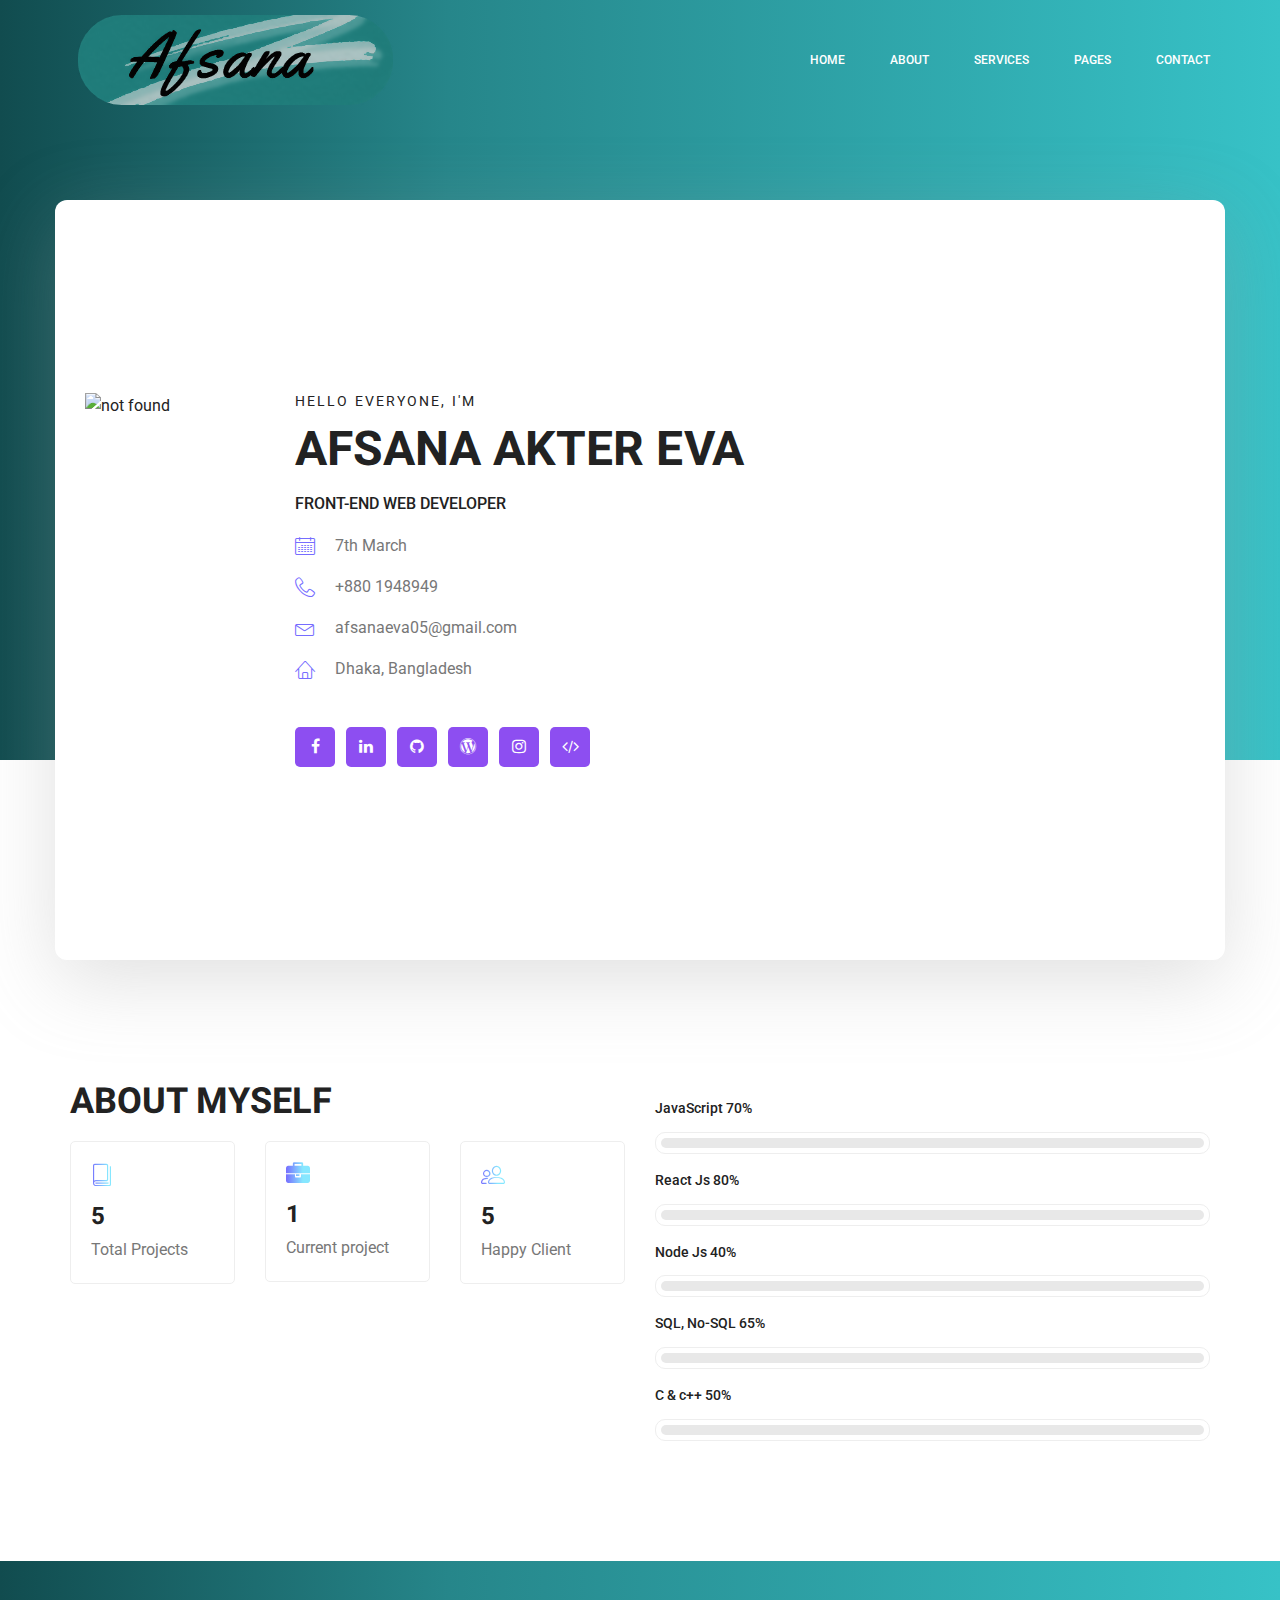
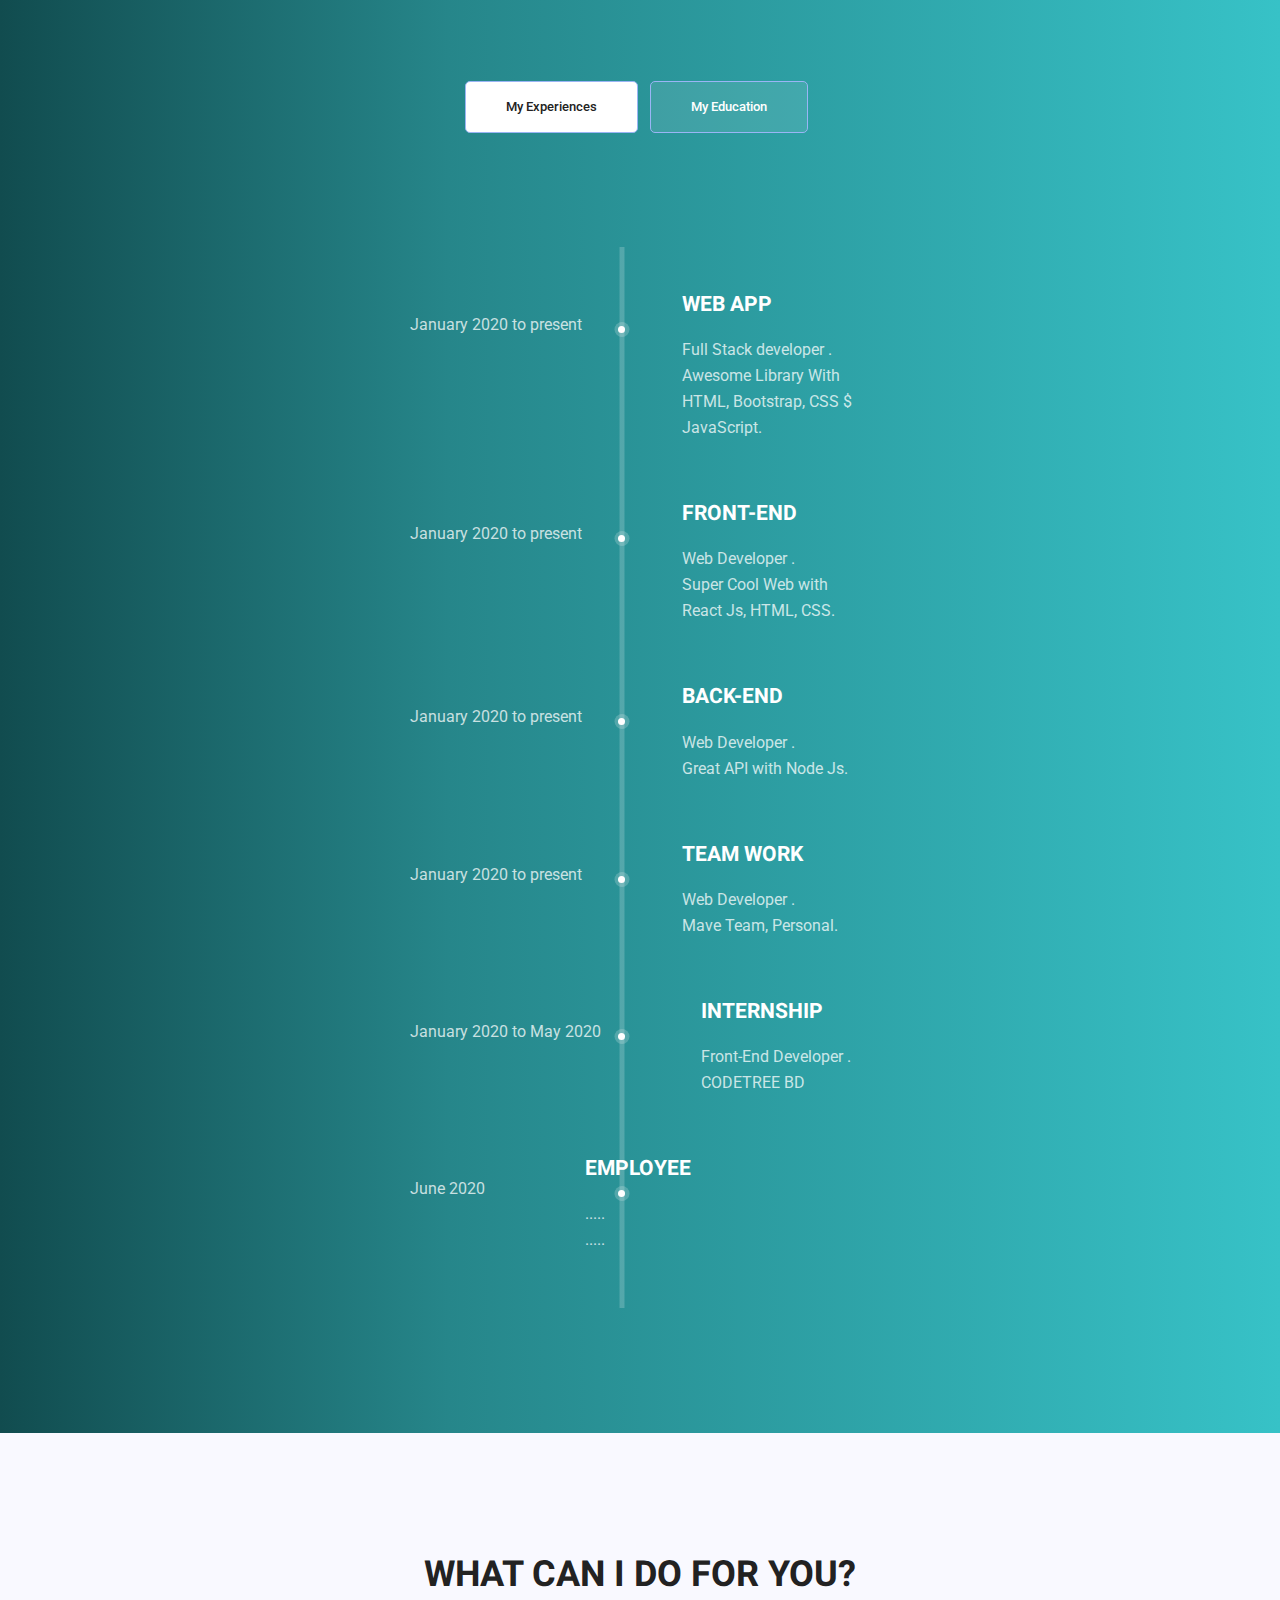
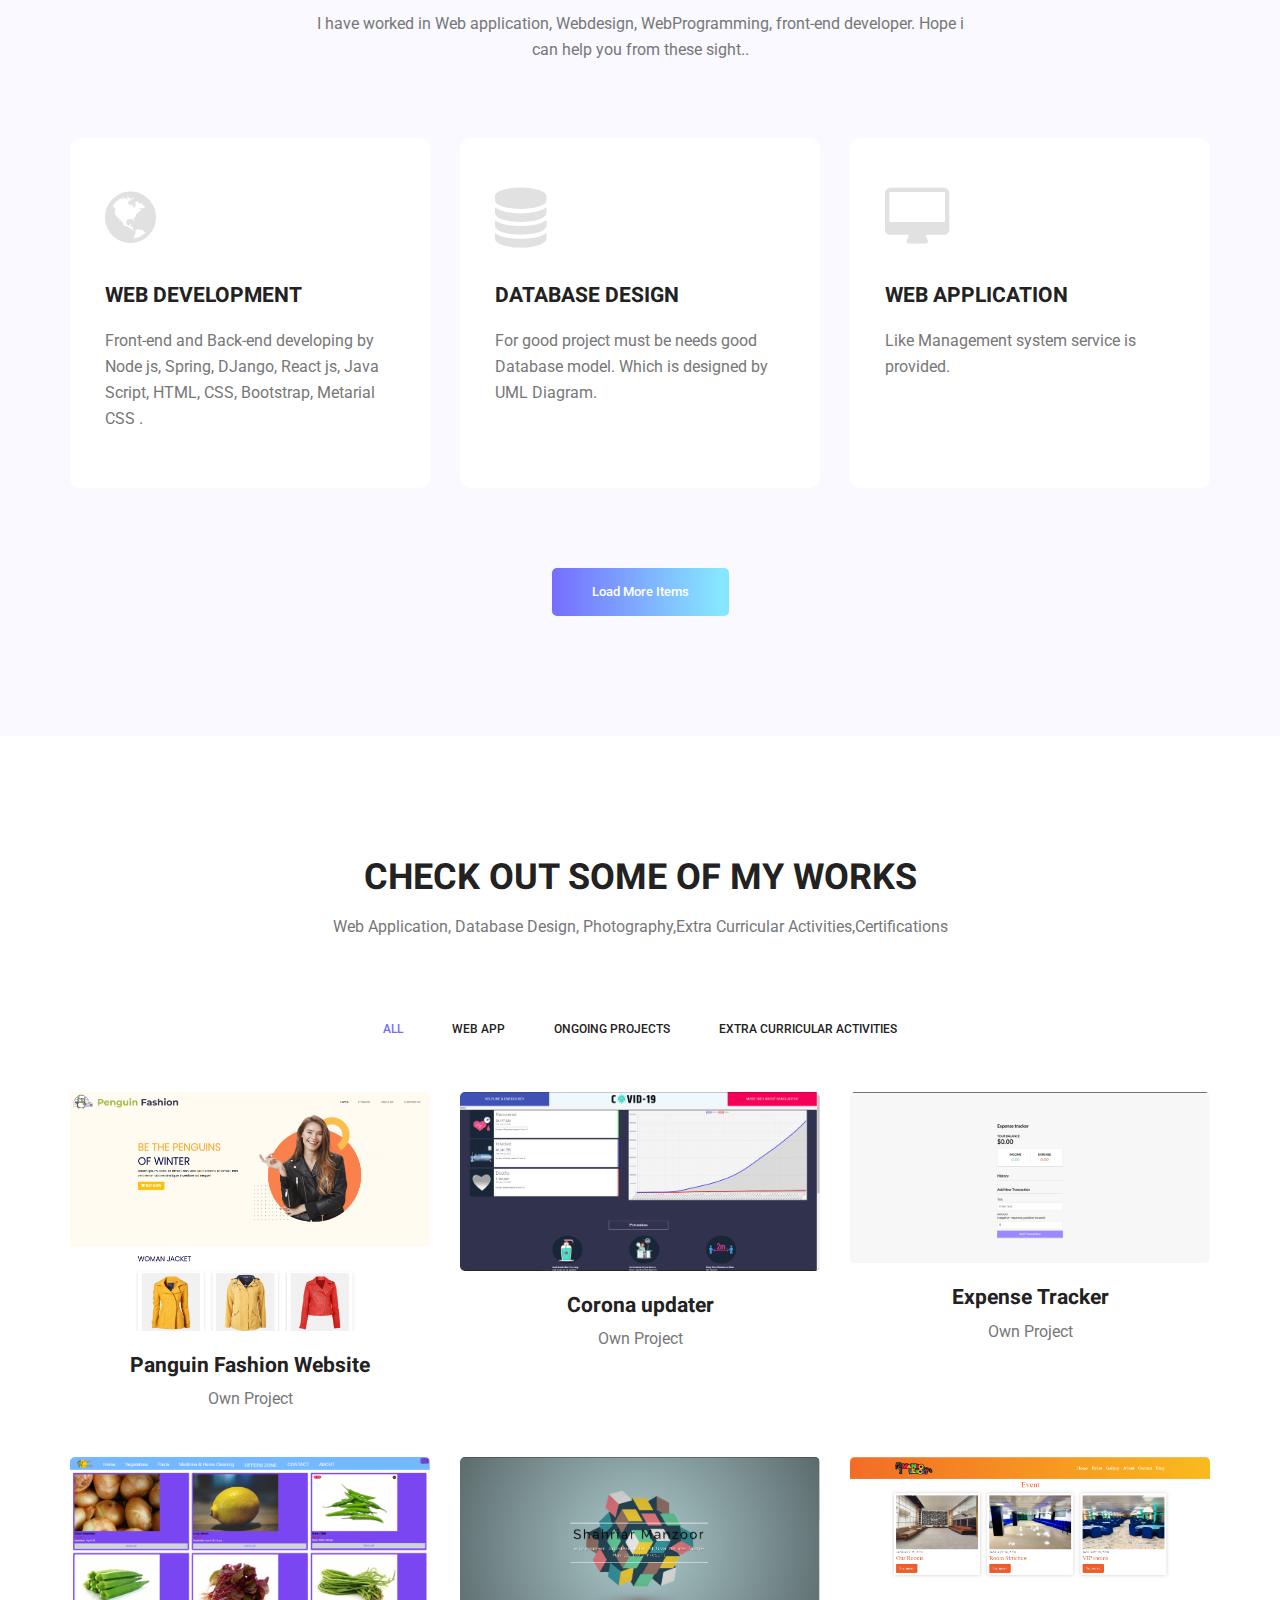
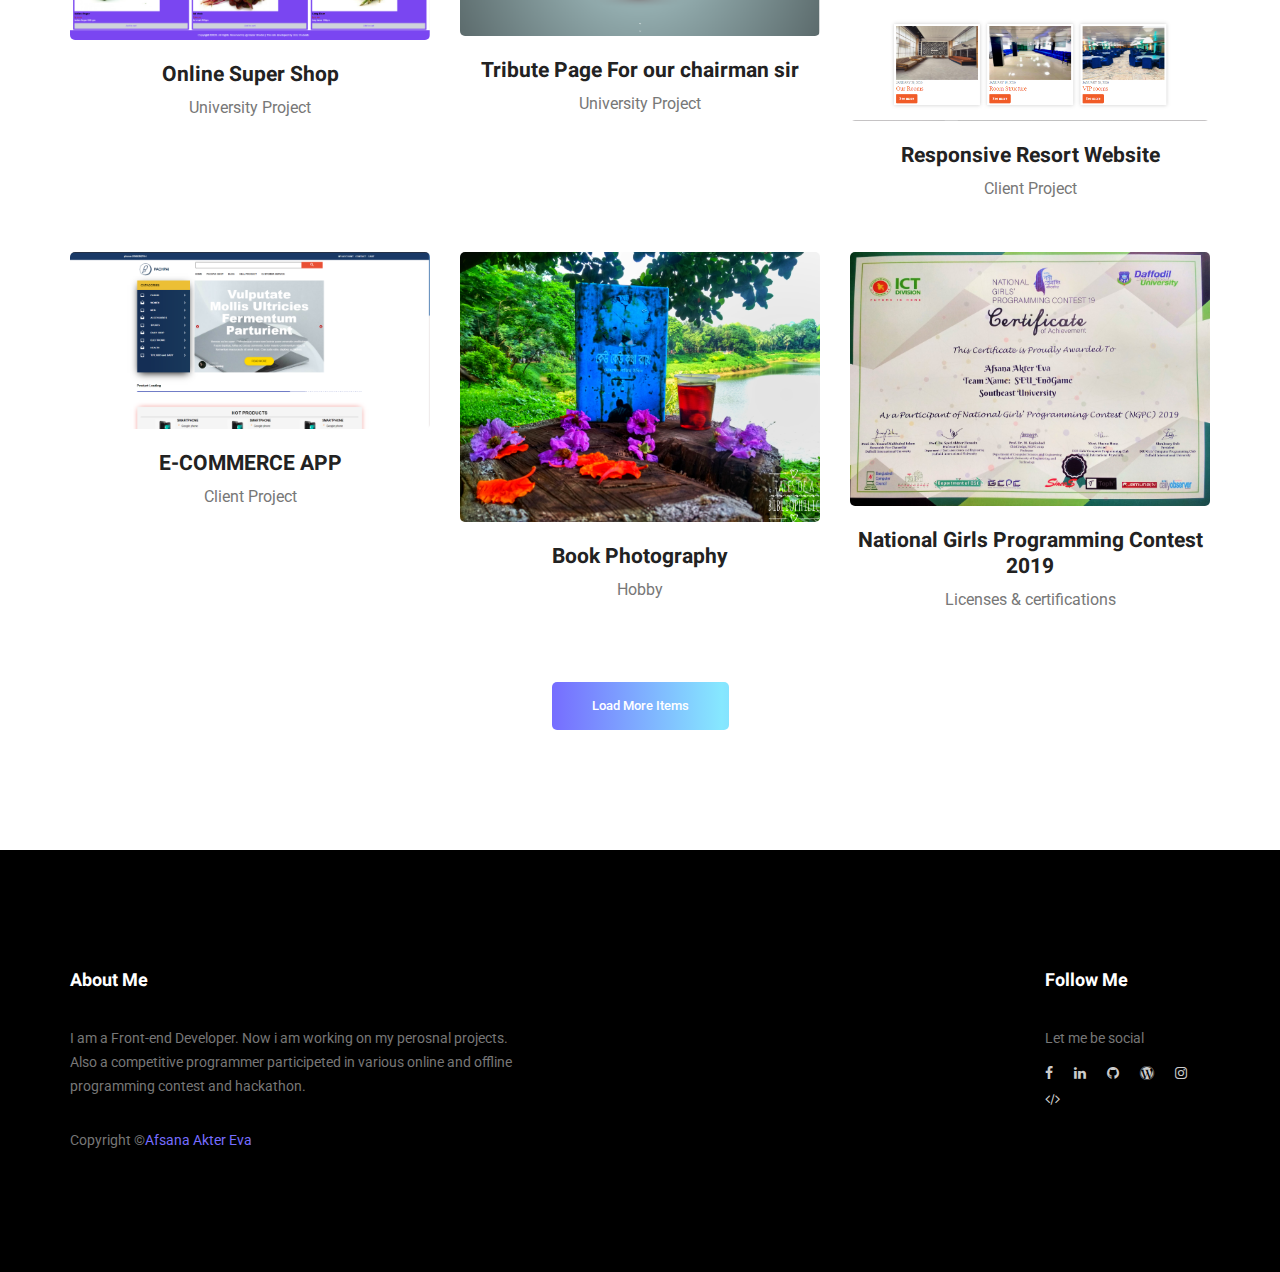
==== commit 9d4e7a1e: "Update index.html" ====
--- a/index.html
+++ b/index.html
@@ -77,7 +77,7 @@
 								<h4>Front-end Web Developer </h4>
 								<ul class="list basic_info">
 									<li><a href="#"><i class="lnr lnr-calendar-full"></i> 7th March</a></li>
-									<li><a href="#"><i class="lnr lnr-phone-handset"></i> +880 1948949636</a></li>
+									<li><a href="#"><i class="lnr lnr-phone-handset"></i> +880 1948949</a></li>
 									<li><a href="https://mail.google.com/mail/u/0/#inbox?compose=new"><i
 												class="lnr lnr-envelope"></i> afsanaeva05@gmail.com</a></li>
 									<li><a href="#"><i class="lnr lnr-home"></i> Dhaka, Bangladesh</a></li>
@@ -662,4 +662,4 @@
 	<script src="js/theme.js"></script>
 </body>
 
-</html>+</html>
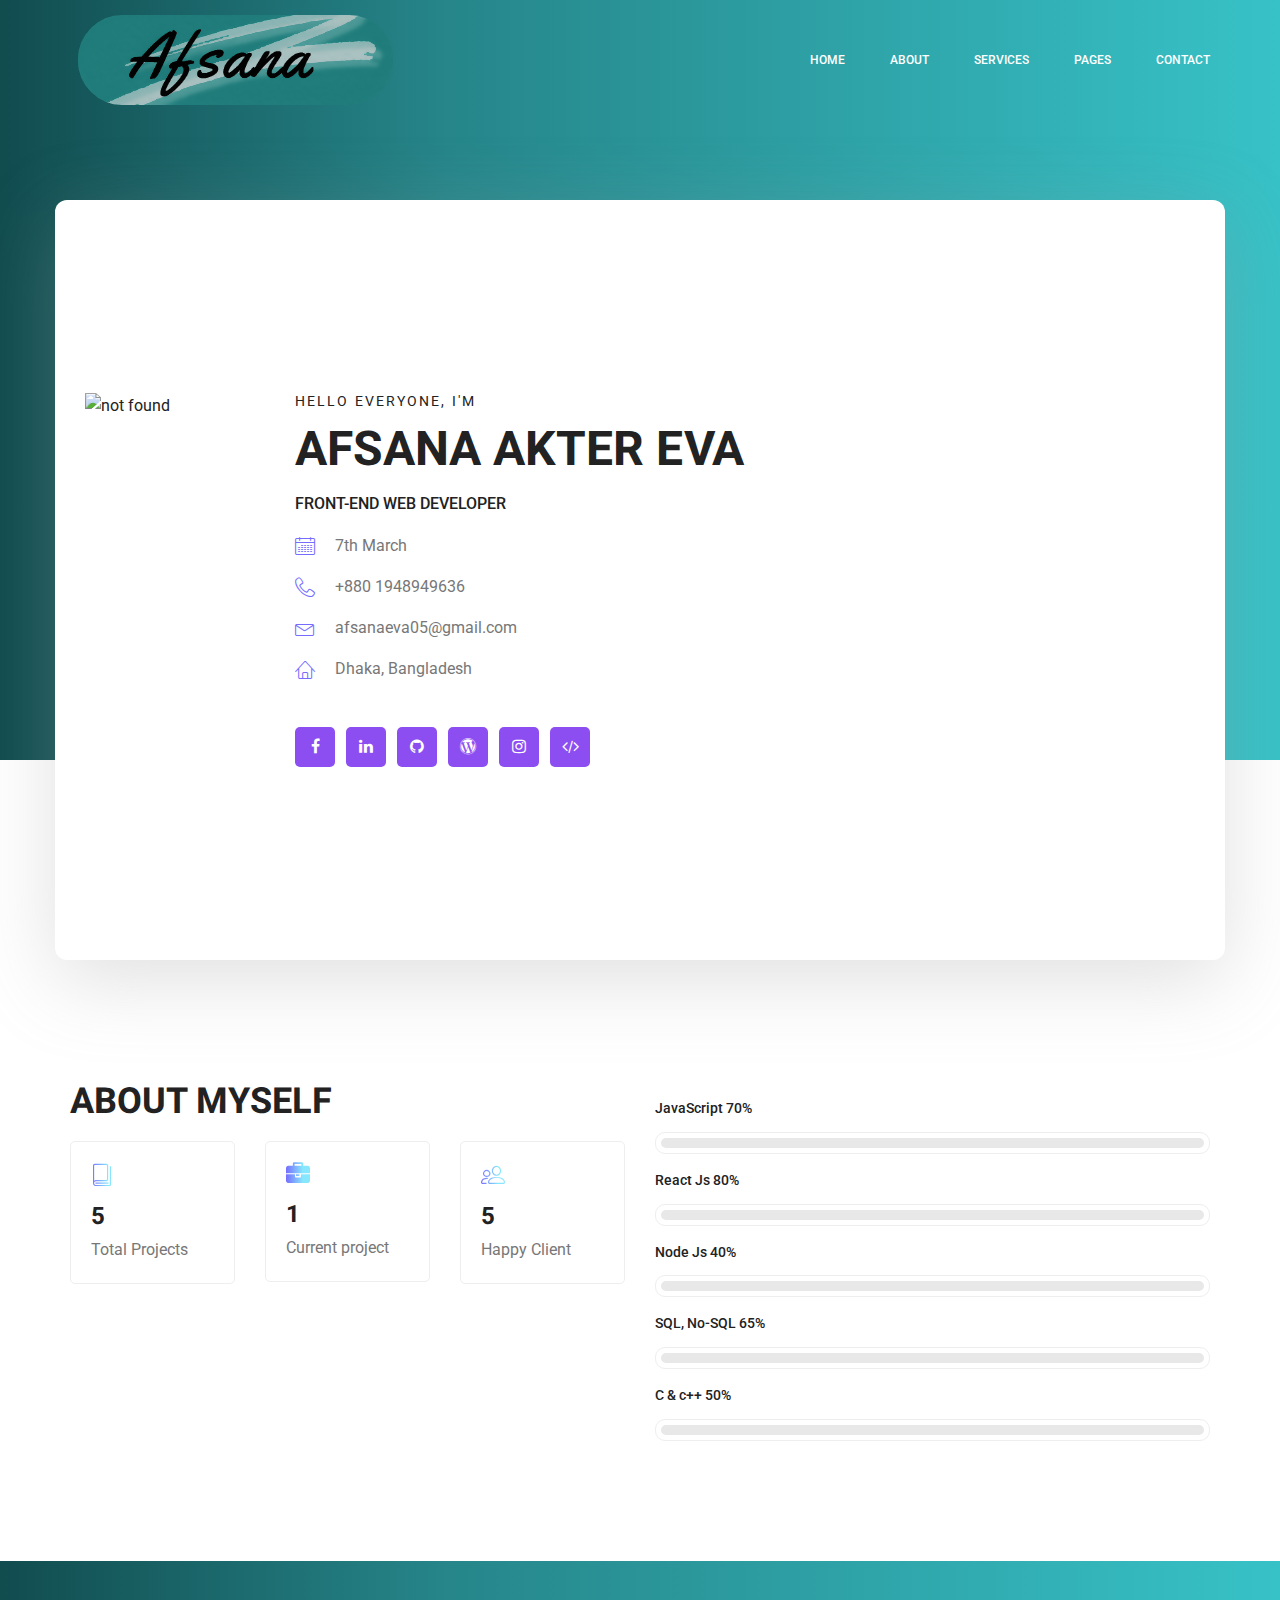
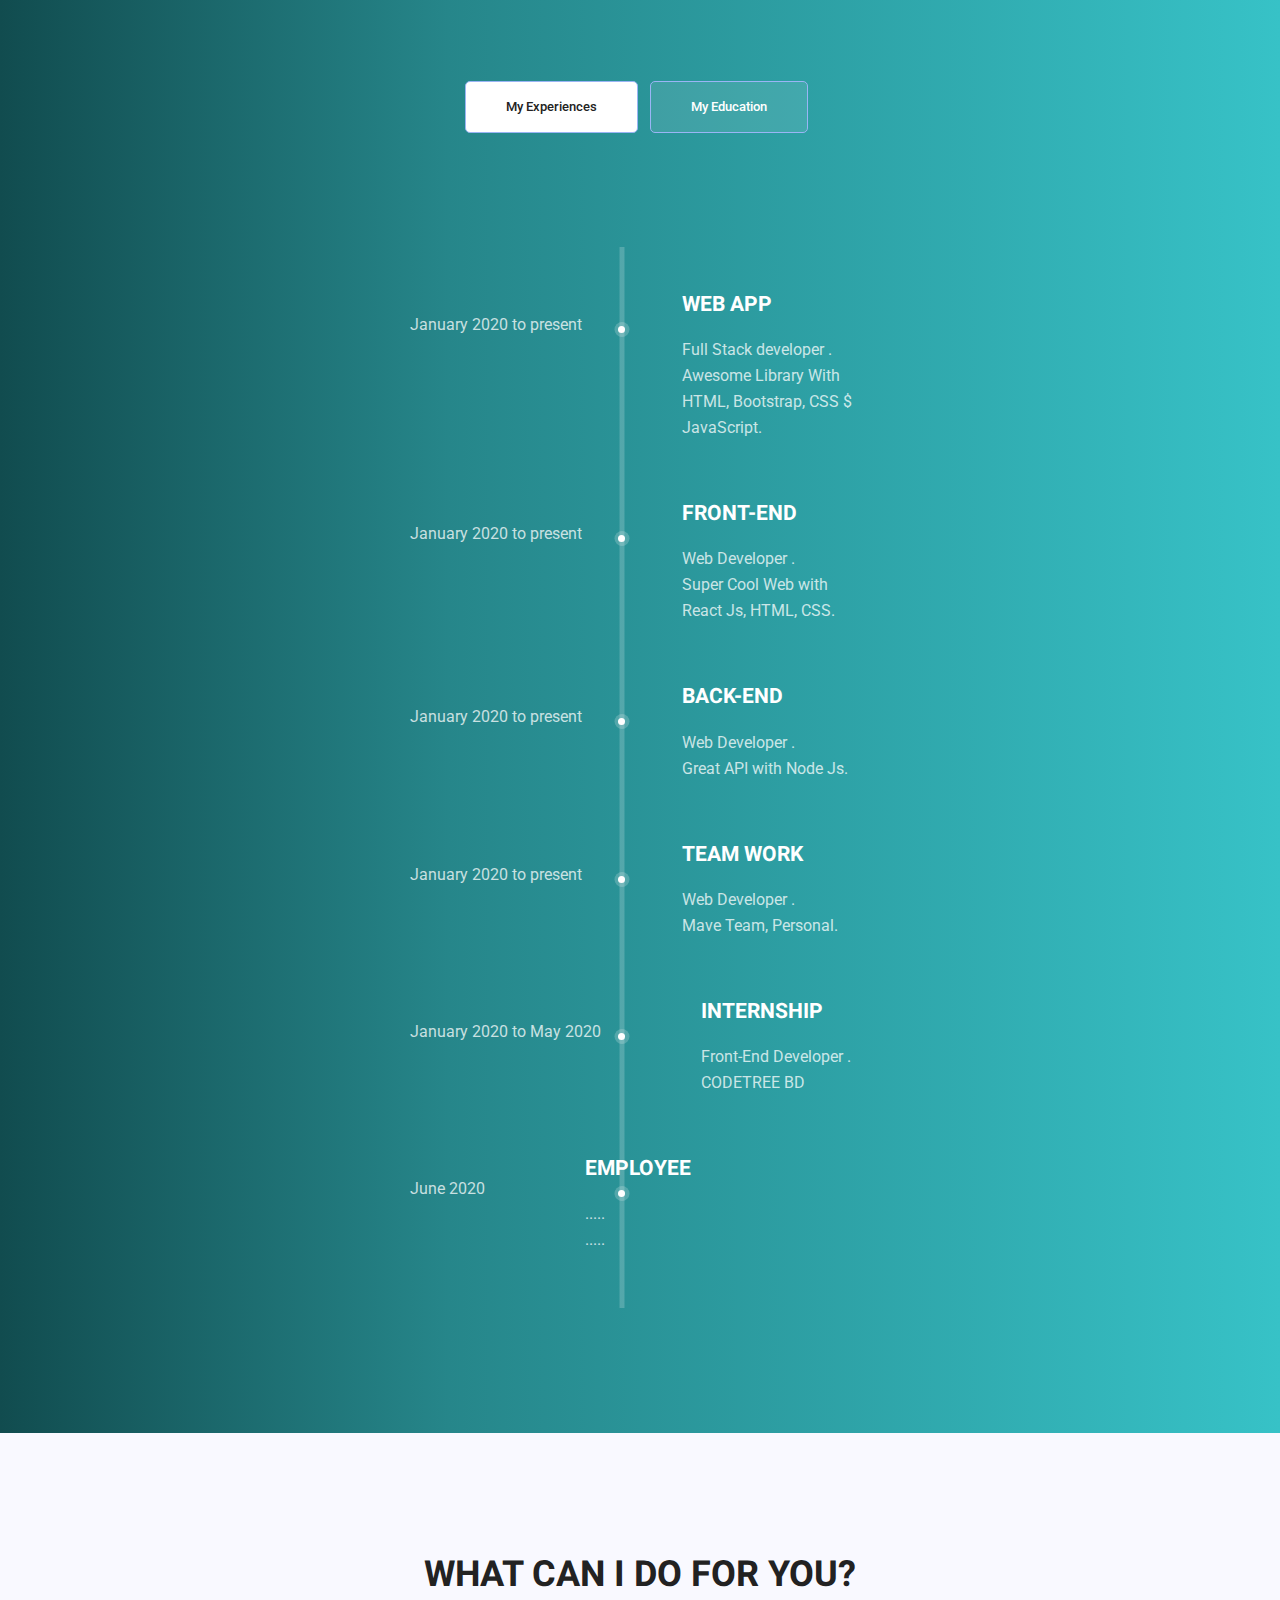
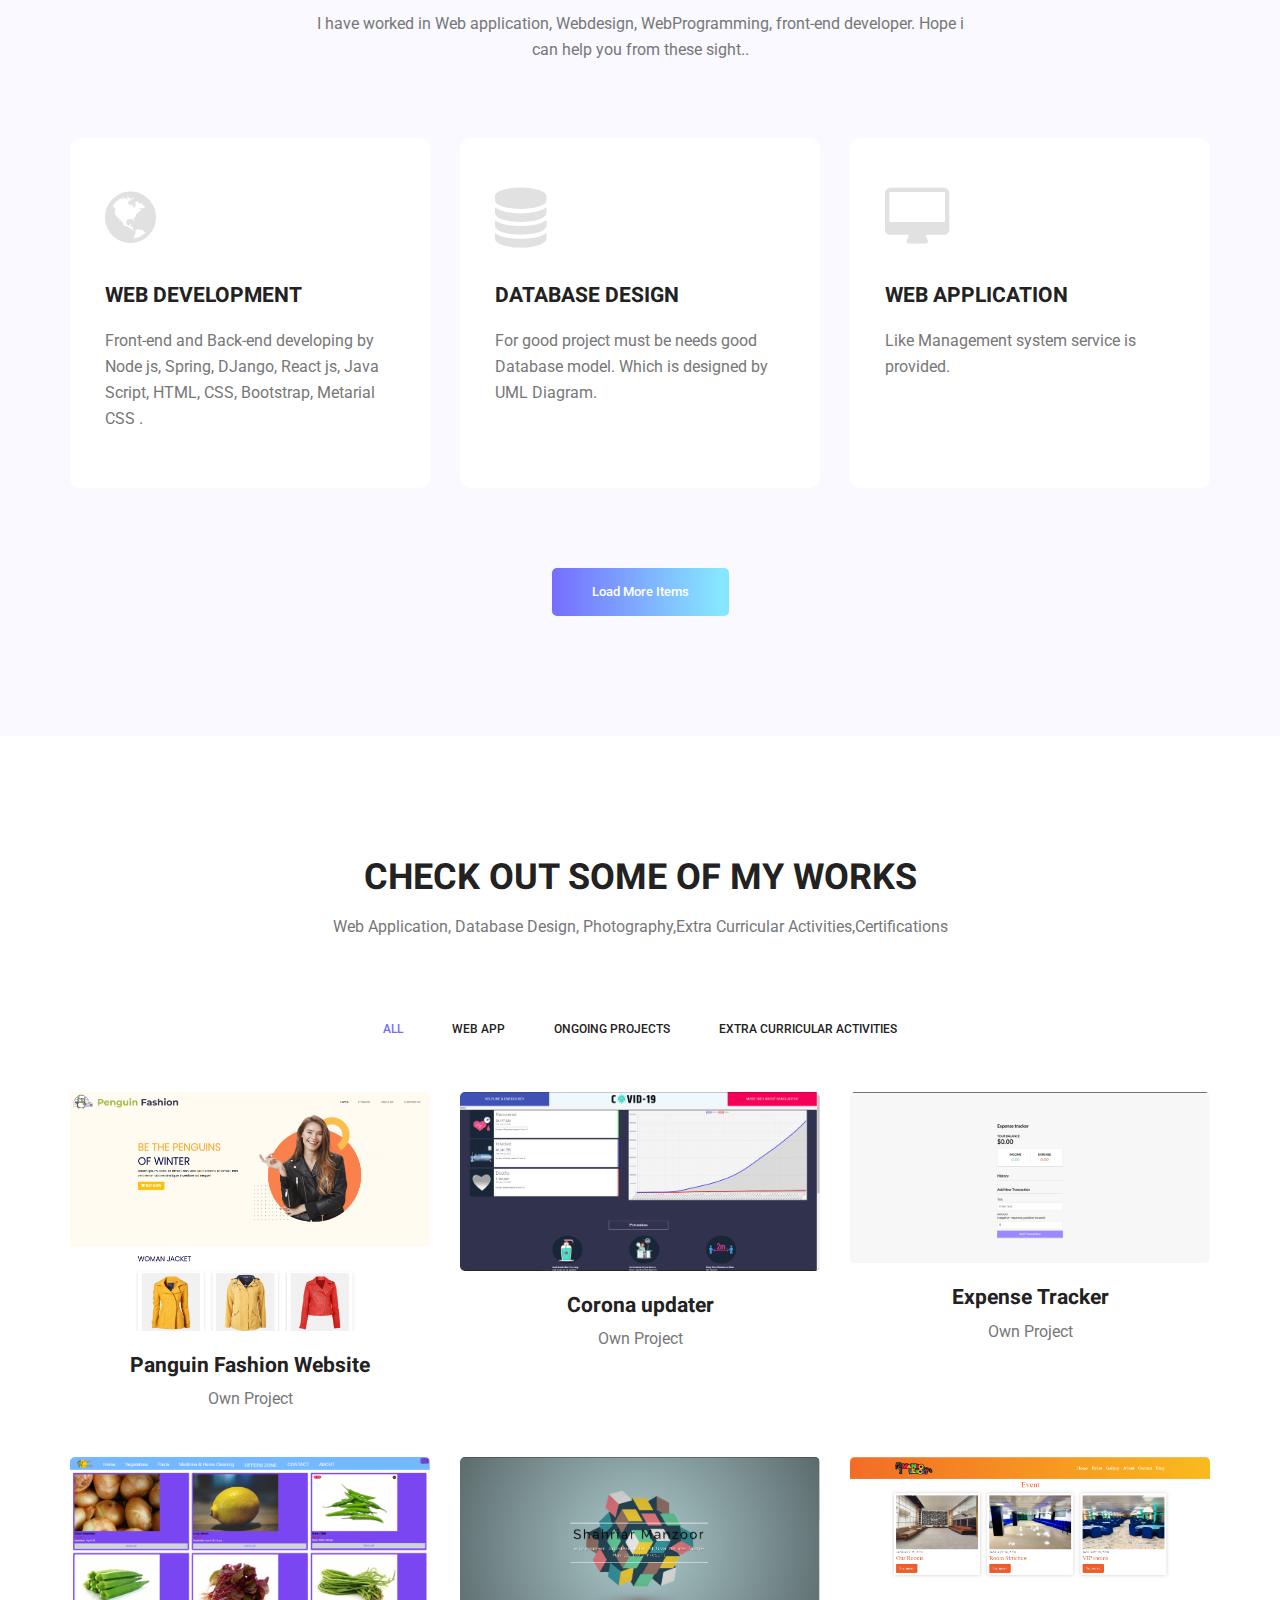
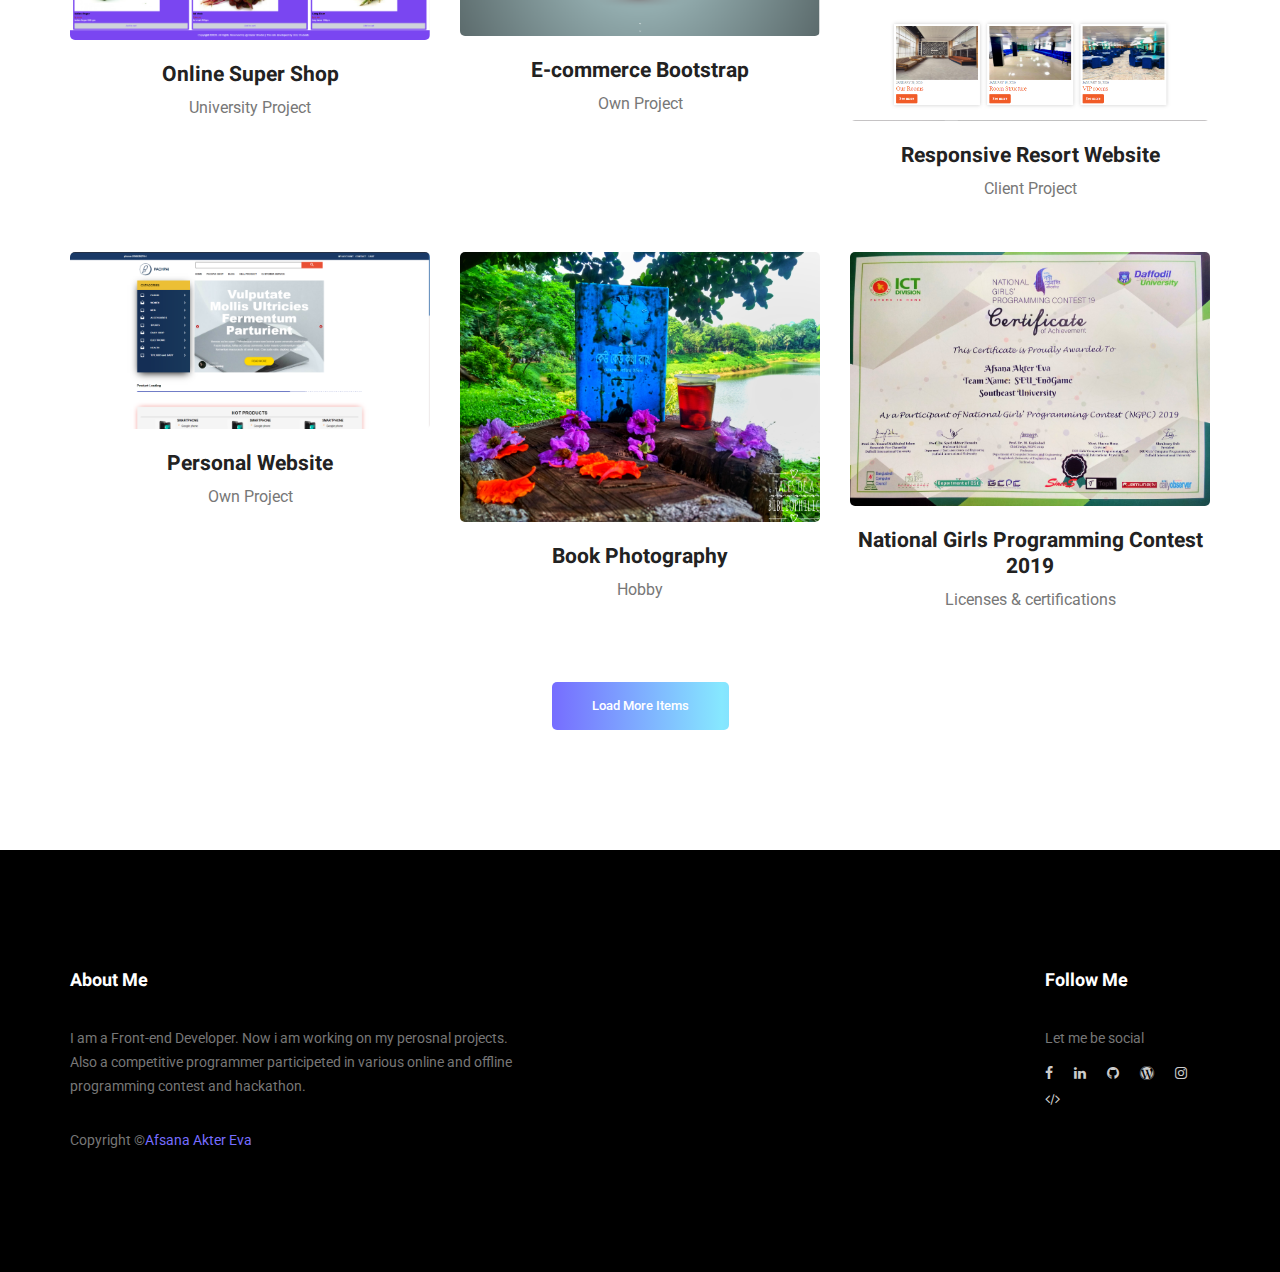
==== commit 44fb520c: "Update index.html" ====
--- a/index.html
+++ b/index.html
@@ -77,7 +77,7 @@
 								<h4>Front-end Web Developer </h4>
 								<ul class="list basic_info">
 									<li><a href="#"><i class="lnr lnr-calendar-full"></i> 7th March</a></li>
-									<li><a href="#"><i class="lnr lnr-phone-handset"></i> +880 1948949</a></li>
+									<li><a href="#"><i class="lnr lnr-phone-handset"></i> +880 1948949636</a></li>
 									<li><a href="https://mail.google.com/mail/u/0/#inbox?compose=new"><i
 												class="lnr lnr-envelope"></i> afsanaeva05@gmail.com</a></li>
 									<li><a href="#"><i class="lnr lnr-home"></i> Dhaka, Bangladesh</a></li>
@@ -419,7 +419,7 @@
 									alt=""></a>
 						</div>
 						<div class="g_item_text">
-							<a href="https://coronaupdater.netlify.app/" target="_blank">
+							<a href="#" target="_blank">
 								<h4>Corona updater</h4>
 							</a>
 							<p>Own Project</p>
@@ -465,10 +465,10 @@
 									alt=""></a>
 						</div>
 						<div class="g_item_text">
-							<a href="https://jolly-shannon-af4639.netlify.app/" target="_blank">
-								<h4>Tribute Page For our chairman sir</h4>
-							</a>
-							<p>University Project</p>
+							<a href="https://afsanaeva.github.io/panda-commerce-bootstrap/" target="_blank">
+								<h4>E-commerce Bootstrap</h4>
+							</a>
+							<p>Own Project</p>
 						</div>
 					</div>
 				</div>
@@ -497,10 +497,10 @@
 									alt=""></a>
 						</div>
 						<div class="g_item_text">
-							<a href="#" target="_blank">
-								<h4> E-COMMERCE APP</h4>
-							</a>
-							<p>Client Project</p>
+							<a href="https://afsanaeva.github.io/personal-website/" target="_blank">
+								<h4> Personal Website</h4>
+							</a>
+							<p>Own Project</p>
 						</div>
 					</div>
 				</div>
